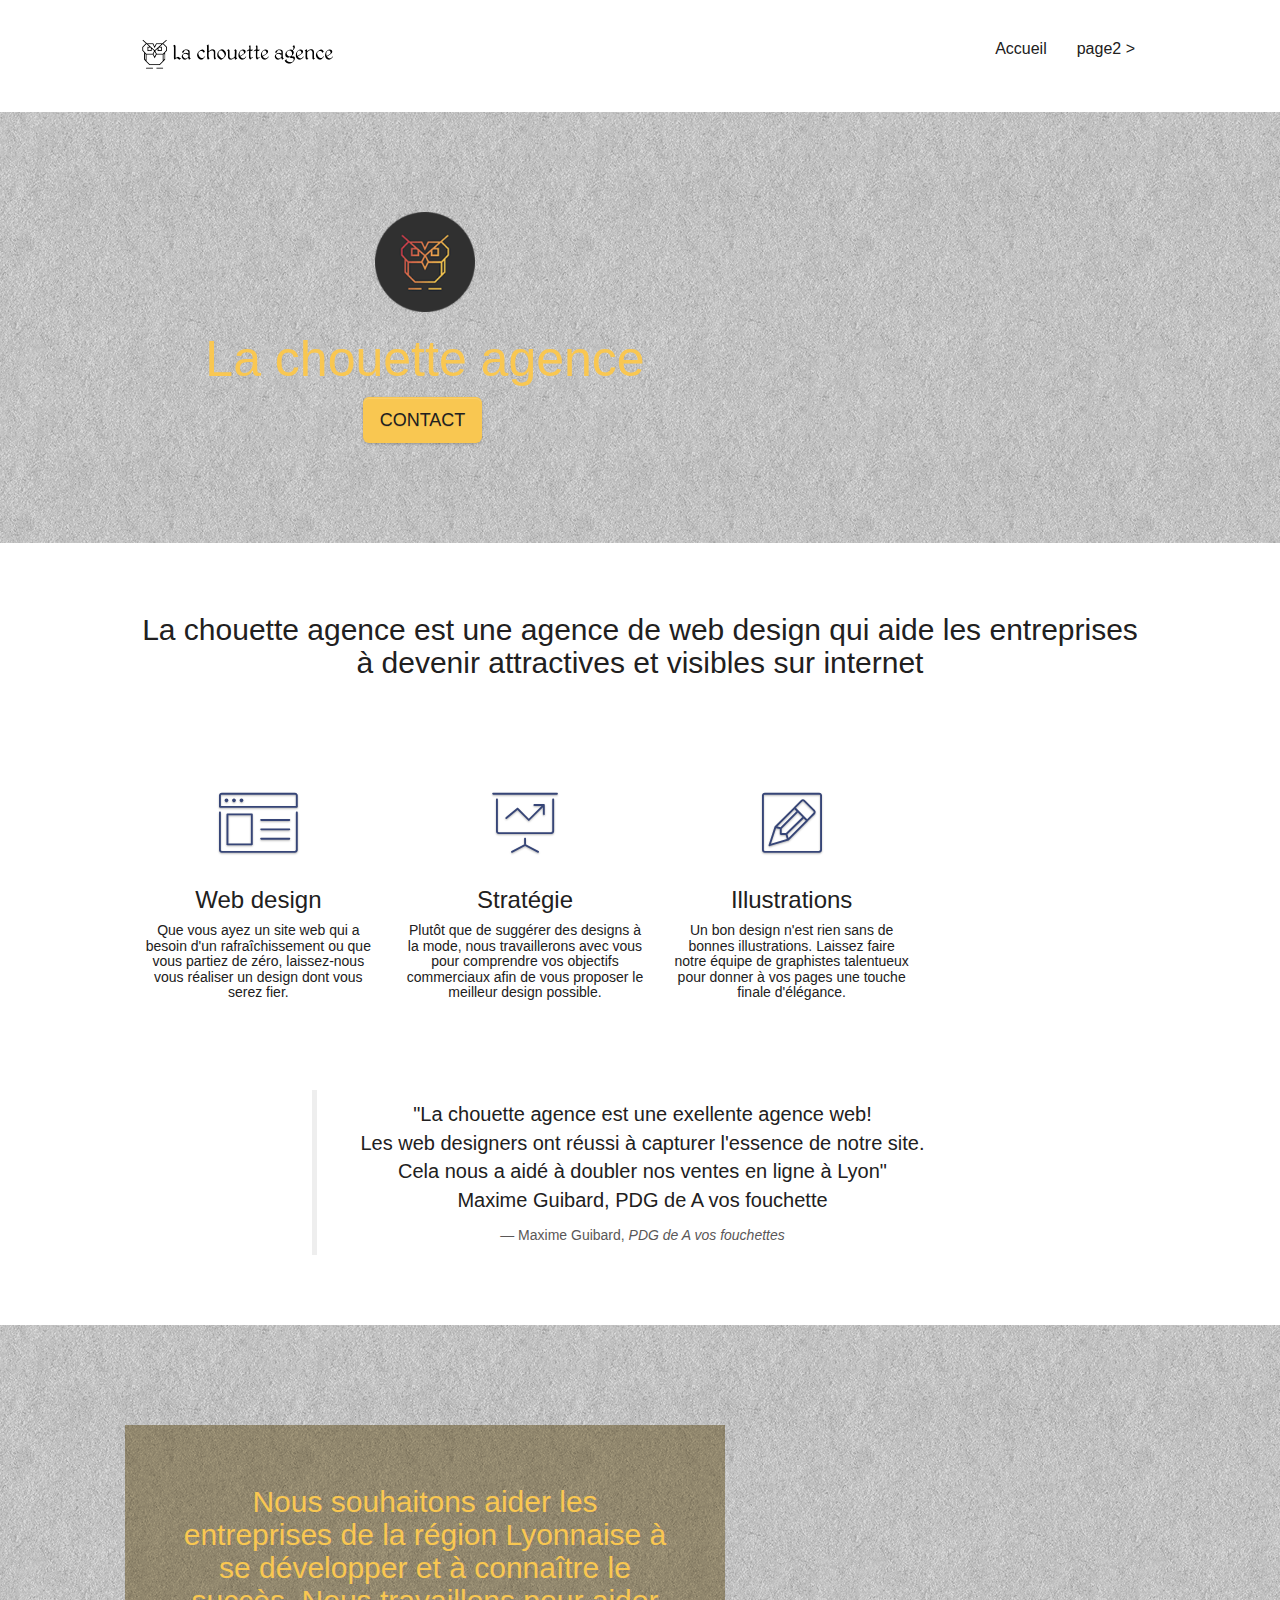
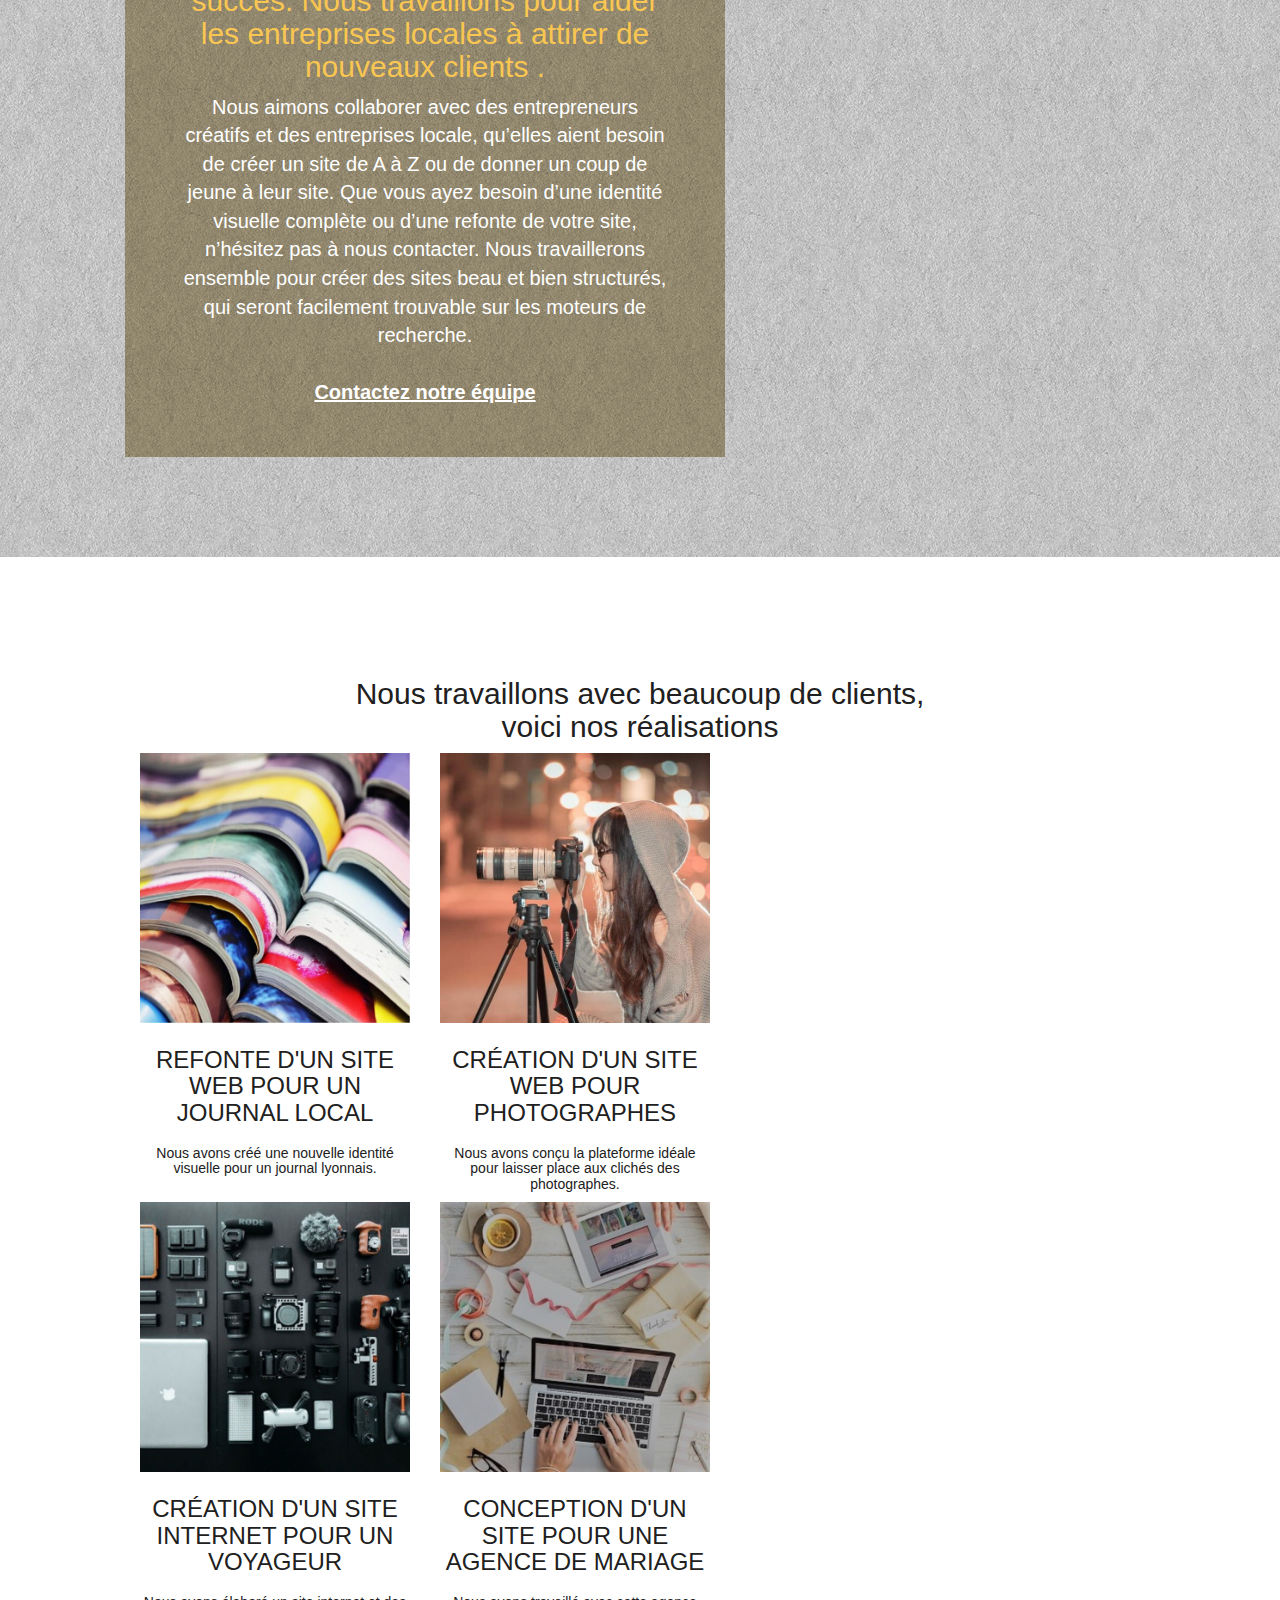
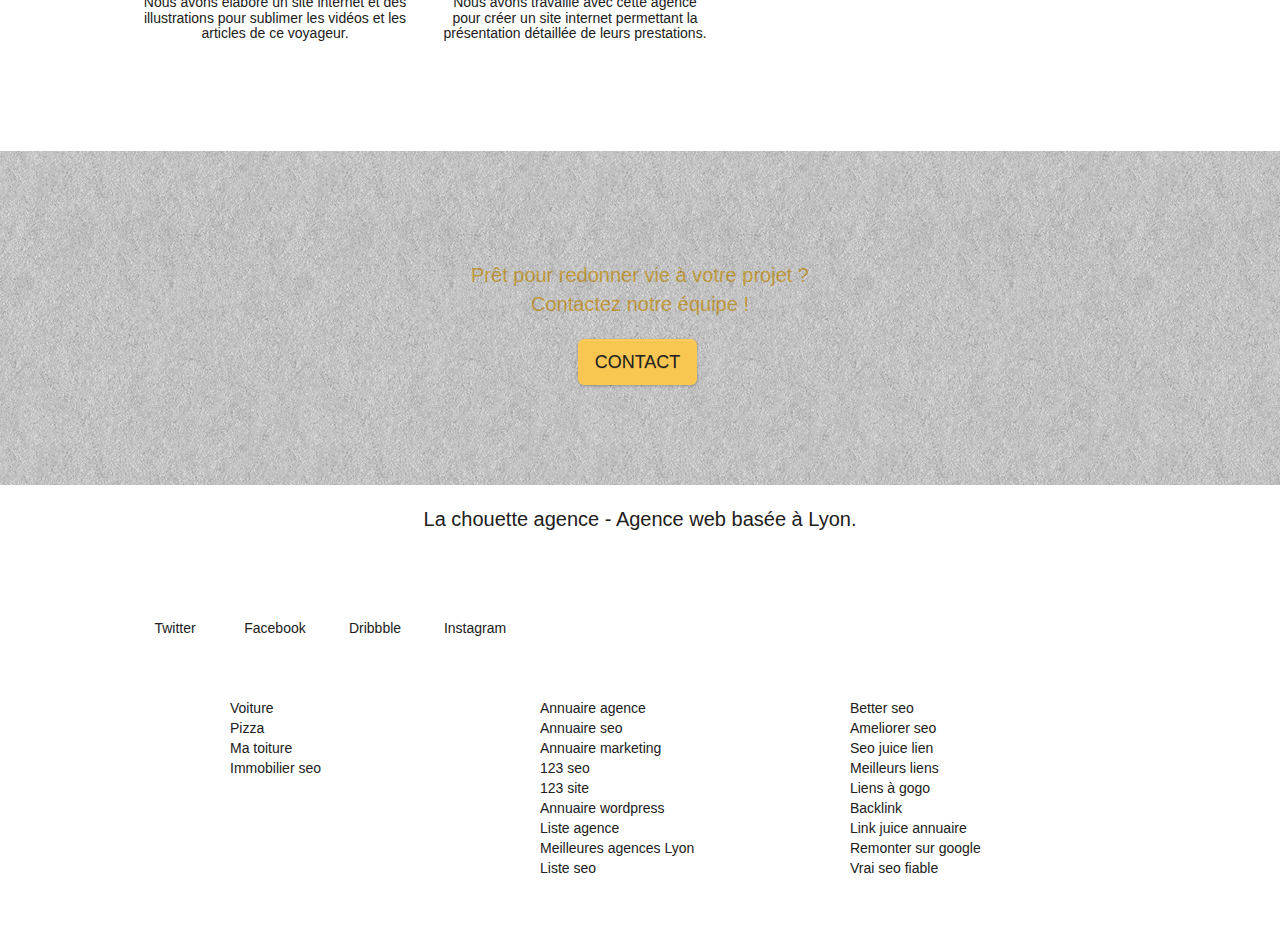
==== index.html @ 67c52a7c "ajout class dans head" ====
<!doctype html>
<html lang="fr">

<head>
	<meta charset="utf-8">
	<meta name="description"
		content="Notre Agence digitale est spécialisée dans la création de site internet sur mesure et l'élaboration de stratégie digitale innovante">
	<meta name="robots" content="index, follow">
	<meta name="googlebot" content="index, follow, max-snippet:-1, max-image-preview:large, max-video-preview:-1">
	<meta property="og:locale" content="fr_FR">
	<meta property="og:type" content="website">
	<meta property="og:title" content="La chouette agence - Agence Web - Stratégie, Webdesign, Webmarketing">
	<meta property="og:description"
		content="Nous accompagnons les organisations sur l’ensemble de leurs problématiques digitales : stratégie, webdesign, développement.">
	<meta property="og:url" content="https://leslie-piarrestegui.github.io/P4/">
	<meta property="og:site_name"
		content="La chouette agence : Agence web, stratégie digitale, création de sites internet">
	<meta name="viewport" content="width=device-width, initial-scale=1.0, viewport-fit=cover">

	<link rel="shortcut icon" type="image/png" href="favicon.jpg">

	<!-- Latest compiled and minified CSS -->
	<style type="text/css">
		.bg-lines-h2-bg {
			background-image: url("img/lines-h2-bg.png");
		}
		.bg-banniere {
			background-image: url("img/la-chouette-agence-banniere.jpg");
		}
		.bg-presentation {
			background-image: url("img/image-de-presentation.jpg");
		}
		.icon-dark-slate-blue {
			color: #364577 !important;
			border-color: #364577 !important;
		}
		.btn-atomic-tangerine {
			background: #f9c751;
			color: #393535 !important;
		}
		.btn-atomic-tangerine:hover {
			background: #c27956 !important;
			color: #FFFFFF !important;
		}
		.ltc-white {
			color: #FFFFFF !important;
		}
		.bgc-white {
			background-color: #FFFFFF;
		}
		.bgc-atomic-tangerine {
			background-color: #F3976C;
		}
		.tc-white {
			color: #f9c751 !important;
		}
		.black-background {
			background-color: rgba(165, 147, 99, 0.7);
			padding: 40px 40px 40px 40px;
		}
		.bold-link {
			font-weight: 900;
			text-decoration: underline !important;
		}
		.icons {
			margin-bottom: 14px;
			margin-top: 24px;
		}
		.white {
			color: #FFFFFF !important;
		}
		.portfolio-thumb {
			margin-bottom: 24px;
		}
		.portfolio-row {
			margin-bottom: 44px;
			margin-top: 50px;
		}
		.cta-hero {
			margin-top: 22px;
			color: #FFFFFF !important;
			text-transform: uppercase;
			padding: 12px 28px 12px 28px;
			font-size: 16px;
			font-weight: 700;
		}
		.social {
			max-width: 400px;
			margin: auto auto auto auto;
		}
		h2 {
			font-size: 22px;
			line-height: 1.4em;
		}
		h3 {
			font-size: 15px;
			text-transform: uppercase;
			font-weight: 700;
			color: #333333 !important;
		}
		.med-width-whitespace {
			max-width: 800px;
			margin: auto auto auto auto;
			box-shadow: 0px 0px 0px #000000;
		}
		h1 {
			color: #333333 !important;
		}
		p {
			font-size: 20px;
		}
		.tight-width-whitespace {
			max-width: 600px;
			margin: auto auto auto auto;
		}
		h1,
		h2,
		h3,
		h4,
		h5,
		h6,
		p,
		label,
		.btn,
		a {
			font-family: "helvetica";
			font-weight: 400;
			color: #212020 !important;
		}
		.container {
			max-width: 1000px;
		}
		.hero-bloc-text {
			font-size: 38px;
		}
		a[data-lightbox] {
			position: relative;
			display: block;
			text-align: center;
		}
		.blockquote {
			color: #5a5757;
		}
		.icon-md {
			font-size: 30px !important;
			margin-top: 35px;
			margin-bottom: 10px;
			margin-left: 35px;
			margin-right: 35px;
		}
		.icon-lg {
			font-size: 60px !important;
		}
		.sm-shadow {
			text-shadow: 0 1px 2px rgba(0, 0, 0, .3);
		}
		button {
			outline: none !important;
		}
		.btn-rd {
			border-radius: 40px;
		}
		.btn-clean {
			border: 1px solid rgba(0, 0, 0, .08);
			border-bottom-color: rgba(0, 0, 0, .1);
			text-shadow: 0 1px 0 rgba(0, 0, 1, .1);
			box-shadow: 0 1px 3px rgba(0, 0, 1, .25), inset 0 1px 0 0 rgba(255, 255, 255, .15);
		}
		.btn {
			margin: 0 5px 5px 0;
		}
		.mg-md {
			margin-top: 10px;
			margin-bottom: 20px;
		}
		.site-navigation {
			position: absolute;
			top: 50%;
			right: 20px;
			transform: translate(0, -50%);
			-webkit-transform: translateY(-50%);
		}
		.nav>li a:hover,
		.nav>li a:focus {
			background: transparent;
		}
		.navbar-toggle {
			margin: 10px 10px 0 0;
			border: 0px;
		}
		.navbar .nav {
			padding-top: 2px;
			margin-right: -16px;
			float: right;
			z-index: 1;
		}
		.nav>li {
			float: left;
			margin-top: 4px;
			font-size: 16px;
		}
		.voffset {
			margin-top: 30px;
		}
		.voffset-lg {
			margin-top: 80px;
		}
		.row-no-gutters {
			margin-right: 0;
			margin-left: 0;
		}
		.row.row-no-gutters>[class^="col-"],
		.row.row-no-gutters>[class*=" col-"] {
			padding-right: 0;
			padding-left: 0;
		}
		#bloc-1-hero h1 {
			font-size: 50px;
		}
		.navbar {
			margin-bottom: 0;
			z-index: 1;
		}
		.navbar-brand {
			height: auto;
			padding: 3px 15px;
			font-size: 25px;
			font-weight: normal;
			font-weight: 600;
			line-height: 44px;
		}
		.navbar-brand img {
			max-height: 200px;
			margin: 0 5px 0 0;
			display: inline;
		}
		.d-bloc .panel .a-btn,
		.l-bloc .a-btn,
		.l-bloc .navbar a,
		.l-bloc .navbar-brand,
		.l-bloc a .icon-sm,
		.l-bloc a .icon-md,
		.l-bloc a .icon-lg,
		.l-bloc a .icon-xl,
		.l-bloc h1 a,
		.l-bloc h2 a,
		.l-bloc h3 a,
		.l-bloc h4 a,
		.l-bloc h5 a,
		.l-bloc h6 a,
		.l-bloc p a {
			color: rgba(0, 0, 0, .6);
		}
		.d-bloc .panel .a-btn:hover,
		.l-bloc .a-btn:hover,
		.l-bloc .navbar a:hover,
		.l-bloc .navbar-brand:hover,
		.l-bloc a:hover .icon-sm,
		.l-bloc a:hover .icon-md,
		.l-bloc a:hover .icon-lg,
		.l-bloc a:hover .icon-xl,
		.l-bloc h1 a:hover,
		.l-bloc h2 a:hover,
		.l-bloc h3 a:hover,
		.l-bloc h4 a:hover,
		.l-bloc h5 a:hover,
		.l-bloc h6 a:hover,
		.l-bloc p a:hover {
			color: rgba(0, 0, 0, 1);
		}
		.d-bloc .panel,
		.l-bloc {
			color: rgba(0, 0, 0, .5);
		}
		.d-bloc .a-btn,
		.d-bloc .navbar a,
		.d-bloc .navbar-brand,
		.d-bloc a .icon-sm,
		.d-bloc a .icon-md,
		.d-bloc a .icon-lg,
		.d-bloc a .icon-xl,
		.d-bloc h1 a,
		.d-bloc h2 a,
		.d-bloc h3 a,
		.d-bloc h4 a,
		.d-bloc h5 a,
		.d-bloc h6 a,
		.d-bloc p a {
			color: rgba(255, 255, 255, .6);
		}
		.b-parallax {
			background-attachment: fixed;
		}
		.d-bloc {
			color: rgba(255, 255, 255, .7);
		}
		.bloc {
			width: 100%;
			clear: both;
			background: 50% 50% no-repeat;
			padding: 0 50px;
			-webkit-background-size: cover;
			-moz-background-size: cover;
			-o-background-size: cover;
			background-size: cover;
			position: relative;
		}
		.bloc .container {
			padding-left: 0;
			padding-right: 0;
		}
		.bloc-lg {
			padding: 100px 50px;
		}
		.bloc-md {
			padding: 50px;
		}
		.bloc-sm {
			padding: 20px 50px;
		}
		.bg-center,
		.bg-l-edge,
		.bg-r-edge,
		.bg-t-edge,
		.bg-b-edge,
		.bg-tl-edge,
		.bg-bl-edge,
		.bg-tr-edge,
		.bg-br-edge,
		.bg-repeat {
			-webkit-background-size: auto !important;
			-moz-background-size: auto !important;
			-o-background-size: auto !important;
			background-size: auto !important;
		}
		.bg-repeat {
			background: repeat;
		}
		.bg-t-edge {
			background: top no-repeat;
		}
		.bloc-bg-texture::before {
			content: "";
			background-size: 2px 2px;
			position: absolute;
			top: 0;
			bottom: 0;
			left: 0;
			right: 0;
		}
		.texture-paper::before {
			background: url("img/texture-paper.png");
			background-size: 280px 280px;
		}
		body {
			margin: 0;
			padding: 0;
			background: #FFF;
			overflow-x: hidden;
			-webkit-font-smoothing: antialiased;
			-moz-osx-font-smoothing: grayscale;
		}
		a,
		button {
			transition: all .3s ease-in-out;
			outline: none !important;
		}
		a:hover {
			text-decoration: none;
			cursor: pointer;
		}
	</style>
	<link rel="preload" href="styles.css" as="style" onload="this.onload=null;this.rel='stylesheet'">
	<noscript>
		<link rel="stylesheet" href="styles.css">
	</noscript>
	<link rel="stylesheet" type="text/css" href="./css/bootstrap.min.css">
	<link rel="stylesheet" type="text/css" href="./css/font-awesome.min.css">
	<link rel="stylesheet" type="text/css" href="./css/et-line.css">

	<title>La Chouette Agence - Agence web design à Lyon</title>
	<!-- Analytics -->

	<!-- Analytics END -->
</head>

<body>
	<!-- Principal conteneur -->
	<div class="page-container">

		<!-- bloc-0 -->
		<header>
			<div class="bloc bgc-white l-bloc " id="bloc-0">
				<div class="container bloc-sm">

					<nav class="navbar row">
						<div class="navbar-header">
							<a class="navbar-brand" href="index.html">
								<picture>
									<source media="(min-width: 40em)"
										srcset="img/la-chouette-agence.png 1x, img/la-chouette-agence.png 2x">
									<source srcset="img/la-chouette-agence.png 1x, img/la-chouette-agence.png 2x">
									<img src="img/la-chouette-agence.png"
										alt="logo la chouette agence - agence web design">
								</picture>
							</a>
							<button id="nav-toggle" type="button" class="ui-navbar-toggle navbar-toggle"
								data-toggle="collapse" data-target=".navbar-1">
								<span class="sr-only">Toggle navigation</span><span class="icon-bar"></span><span
									class="icon-bar"></span><span class="icon-bar"></span>
							</button>
						</div>
						<div class="collapse navbar-collapse navbar-1 special-dropdown-nav">
							<ul class="site-navigation nav navbar-nav">
								<li>
									<a href="index.html">Accueil</a>
								</li>
								<li>
									<a href="page2.html">page2 &gt;</a>
								</li>
							</ul>
						</div>
					</nav>
				</div>
			</div>
		</header>
		<!-- bloc-0 END -->

		<!-- bloc-1-presentation -->
		<div class="bloc bgc-dark-slate-blue bg-banniere d-bloc bg-t-edge bloc-bg-texture texture-paper b-parallax"
			id="bloc-1-hero">
			<div class="container bloc-lg">
				<div class="row tight-width-whitespace">
					<div class="col-sm-12">
						<img src="img/logo.png" class="center-block image-resize-mode" width="100"
							alt="La chouette agence, agence web Lyon, création logo à Lyon" />
						<h1 class="text-center hero-bloc-text tc-white ">
							La chouette agence
						</h1>
						<div class="text-center">
							<a href="page2.html" class="btn btn-lg btn-clean btn-rd cta-hero btn-atomic-tangerine"
								id="cta-hero">Contact</a>
						</div>
					</div>
				</div>
			</div>
		</div>
		<!-- bloc-1-presentation END -->

		<!-- bloc-2-services -->
		<div class="bloc bgc-white l-bloc" id="bloc-2-services">
			<div class="container bloc-md">
				<div class="row">
					<div class="col-sm-12 text-center">
						<p class="h2">La chouette agence est une agence de web design qui aide les entreprises à devenir
							attractives et visibles sur internet
						</p>
					</div>
				</div>
				<div class="row voffset-lg med-width-whitespace">
					<div class="col-sm-4">
						<div class="text-center">
							<span class="et-icon-browser sm-shadow icon-dark-slate-blue icons icon-lg"></span>
						</div>
						<h2 class="mg-md text-center h3">
							Web design
						</h2>
						<p class="text-center h5">
							Que vous ayez un site web qui a besoin d'un rafraîchissement ou que vous partiez de
							zéro, laissez-nous vous réaliser un design dont vous serez fier.
						</p>
					</div>
					<div class="col-sm-4">
						<div class="text-center">
							<span class="et-icon-presentation sm-shadow icon-dark-slate-blue icons icon-lg"></span>
						</div>
						<h2 class="mg-md text-center h3">
							Stratégie
						</h2>
						<p class="text-center h5">
							Plutôt que de suggérer des designs à la mode, nous travaillerons avec vous pour comprendre
							vos objectifs commerciaux afin de vous proposer le meilleur design possible.<br>

						</p>
					</div>
					<div class="col-sm-4">
						<div class="text-center">
							<span class="et-icon-edit sm-shadow icon-dark-slate-blue icons icon-lg"></span>
						</div>
						<h2 class="mg-md text-center h3">
							Illustrations
						</h2>
						<p class="text-center h5">
							Un bon design n'est rien sans de bonnes illustrations. Laissez faire notre équipe de
							graphistes talentueux pour donner à vos pages une touche finale d'élégance.
						</p>
					</div>
				</div>
				<div class="row voffset-lg voffset">
					<div class="col-xs-12 col-md-8 col-md-offset-2 text-center">
						<blockquote>
							<p>
								"La chouette agence est une exellente agence web!<br>
								Les web designers ont réussi à capturer l'essence de notre site. <br>
								Cela nous a aidé à doubler nos ventes en ligne à Lyon" <br>
								Maxime Guibard, PDG de A vos fouchette
							</p>
							<footer class="blockquote">Maxime Guibard, <cite title="Source Title"> PDG de A vos
									fouchettes</cite></footer>
						</blockquote>
					</div>
				</div>
			</div>
		</div>
		<!-- bloc-2-services END -->

		<!-- bloc-3-what-i-do -->
		<div class="bloc tc-white bgc-atomic-tangerine bg-presentation d-bloc bloc-bg-texture texture-paper b-parallax"
			id="bloc-3-what-i-do">
			<div class="container bloc-lg">
				<div class="row tight-width-whitespace black-background">
					<div class="col-sm-12">
						<p class="mg-md text-center tc-white h2">
							Nous souhaitons aider les entreprises de la région Lyonnaise à se développer et à connaître
							le succès. Nous travaillons pour aider les entreprises locales à attirer de nouveaux clients
							.<br>
						</p>
						<p class="text-center white">
							Nous aimons collaborer avec des entrepreneurs créatifs et des entreprises locale, qu’elles
							aient besoin de créer un site de A à Z ou de donner un coup de jeune à leur site. Que vous
							ayez besoin d’une identité visuelle complète ou d’une refonte de votre site, n’hésitez pas à
							nous contacter. Nous travaillerons ensemble pour créer des sites beau et bien structurés,
							qui seront facilement trouvable sur les moteurs de recherche. <br><br><a
								class="ltc-white bold-link" href="page2.html">Contactez notre équipe</a><br>
						</p>
					</div>
				</div>
			</div>
		</div>
		<!-- bloc-3-what-i-do END -->

		<!-- bloc-4-portfolio -->
		<div class="bloc bgc-white bg-lines-h2-bg bg-repeat l-bloc" id="bloc-4-portfolio">
			<div class="container bloc-lg">
				<div class="row">
					<div class="col-sm-12 text-center">
						<p class="h2">Nous travaillons avec beaucoup de clients, <br>
							voici nos réalisations
						</p>
					</div>
				</div>
				<div class="row tight-width-whitespace portfolio-row">
					<div class="col-sm-6">
						<a href="#" data-lightbox="img/1.jpg" data-gallery-id="gallery-1"
							data-caption="Refonte d'un site web pour un journal local" data-frame="snapshot-lb"><img
								src="img/1.jpg" class="img-responsive portfolio-thumb"
								alt="Refonte site web journal par La chouette agence, agence de web design"
								loading="lazy" /></a>
						<h3 class="mg-md text-center">
							Refonte d'un site web pour un journal local
						</h3>
						<p class="text-center h5">
							Nous avons créé une nouvelle identité visuelle pour un journal lyonnais.
						</p>
					</div>
					<div class="col-sm-6">
						<a href="#" data-lightbox="img/2.jpg" data-gallery-id="gallery-1"
							data-caption="Création d'un site web pour photographes" data-frame="snapshot-lb"><img
								src="img/2.jpg" class="img-responsive portfolio-thumb"
								alt="Création d'un site web pour photographes par la chouette agence , agence de web design"
								loading="lazy" /></a>
						<h3 class="mg-md text-center">
							Création d'un site web pour photographes
						</h3>
						<p class="text-center h5">
							Nous avons conçu la plateforme idéale pour laisser place aux clichés des photographes.
						</p>
					</div>
				</div>
				<div class="row tight-width-whitespace portfolio-row">
					<div class="col-sm-6">
						<a href="#" data-lightbox="img/3.jpg" data-gallery-id="gallery-1"
							data-caption="Création d'un site internet pour un voyageur" data-frame="snapshot-lb"><img
								src="img/3.jpg" class="img-responsive portfolio-thumb"
								alt="Création d'un site web pour voyageur par la chouette agence , agence de web design"
								loading="lazy" /></a>
						<h3 class="mg-md text-center">
							Création d'un site internet pour un voyageur
						</h3>
						<p class="text-center h5">
							Nous avons élaboré un site internet et des illustrations pour sublimer les vidéos et les
							articles de ce voyageur.
						</p>
					</div>
					<div class="col-sm-6">
						<a href="#" data-lightbox="img/4.jpg" data-gallery-id="gallery-1"
							data-caption="Conception d'un site pour une agence de mariage" data-frame="snapshot-lb"><img
								src="img/4.jpg" class="img-responsive portfolio-thumb"
								alt="Création d'un site web pour agence de mariage  par la chouette agence , agence de web design" /></a>
						<h3 class="mg-md text-center">
							Conception d'un site pour une agence de mariage
						</h3>
						<p class="text-center h5">
							Nous avons travaillé avec cette agence pour créer un site internet permettant la
							présentation détaillée de leurs prestations.
						</p>
					</div>
				</div>
			</div>
		</div>
		<!-- bloc-4-portfolio END -->

		<!-- bloc-5-cta -->
		<div class="bloc bgc-dark-slate-blue bg-banniere d-bloc bloc-bg-texture texture-paper" id="bloc-5-cta">
			<div class="container bloc-lg">
				<div class="row">
					<p class="mg-md text-center tc-white">
						Prêt pour redonner vie à votre projet ?<br>Contactez notre équipe !
					</p>
					<div class="col-sm-12 text-center">
						<a href="page2.html"
							class="btn btn-atomic-tangerine btn-clean btn-rd btn-lg cta-hero">Contact</a>
					</div>
				</div>
			</div>
		</div>
		<!-- bloc-5-cta END -->

		<!-- Footer - bloc-8 -->
		<footer>
			<div class="bloc bgc-atomic-tangerine d-bloc" id="bloc-8">
				<div class="container bloc-sm">
					<div class="row">
						<div class="col-sm-12">
							<p class="text-center">
								La chouette agence - Agence web basée à Lyon.<br>
							</p>
							<div class="row row-no-gutters social">
								<div class="col-sm-3">
									<div class="text-center">
										<a class="social" href="https://twitter.com/">
											<span class="fa fa-twitter icon-md"></span>Twitter</a>
									</div>
								</div>
								<div class="col-sm-3">
									<div class="text-center">
										<a class="social" href="https://www.facebook.com/">
											<span class="fa fa-facebook icon-md"></span>Facebook</a>
									</div>
								</div>
								<div class="col-sm-3">
									<div class="text-center">
										<a class="social" href="https://dribbble.com/">
											<span class="fa fa-dribbble icon-md"></span>Dribbble</a>
									</div>
								</div>
								<div class="col-sm-3">
									<div class="text-center">
										<a class="social" href="https://www.instagram.com/accounts/login/?hl=fr">
											<span class="fa fa-instagram icon-md"></span>Instagram</a>
									</div>
								</div>
							</div>
							<div class="row bloc-sm">
								<div class="col-sm-4 bloc-sm">
									Partenaires
									<ul>
										<li><a href="https://www.voiture.com">Voiture</a></li>
										<li><a href="https://www.pizza.com">Pizza</a></li>
										<li><a href="https://www.matoiture.com">Ma toiture</a></li>
										<li><a href="https://www.immobilierseo.com">Immobilier seo</a></li>
									</ul>
								</div>
								<div class="col-sm-4 bloc-sm">
									Annuaires liste 1
									<ul>
										<li><a href="https://www.annuaireagence.com">Annuaire agence</a></li>
										<li><a href="https://www.annuaireseo.com">Annuaire seo</a></li>
										<li><a href="https://www.annuairemarketing.com">Annuaire marketing</a></li>
										<li><a href="https://www.123seoture.com">123 seo</a></li>
										<li><a href="https://www.123site.com">123 site</a></li>
										<li><a href="https://www.annuairewordpress.com">Annuaire wordpress</a></li>
										<li><a href="https://www.listeagence.com">Liste agence</a></li>
										<li><a href="https://www.meilleuresagenceslyon.com">Meilleures agences Lyon</a>
										</li>
										<li><a href="https://www.listeseo.com">Liste seo</a></li>
									</ul>
								</div>
								<div class="col-sm-4 bloc-sm">
									Annuaires liste 2
									<ul>
										<li><a href="https://www.betterseo.com">Better seo</a></li>
										<li><a href="https://www.ameliorerseo.com">Ameliorer seo</a></li>
										<li><a href="https://www.seojuicelien.com">Seo juice lien</a></li>
										<li><a href="https://www.meilleursliens.com">Meilleurs liens</a></li>
										<li><a href="https://www.liensagogo.com">Liens à gogo</a></li>
										<li><a href="https://www.backlink.com">Backlink</a></li>
										<li><a href="https://www.linkjuiceannuaire.com">Link juice annuaire</a></li>
										<li><a href="https://www.remontersurgoogle.com">Remonter sur google</a></li>
										<li><a href="https://www.vraiseofiable.com">Vrai seo fiable</a></li>
									</ul>
								</div>
							</div>
						</div>
					</div>
				</div>
			</div>
		</footer>
		<!-- Footer - bloc-8 END -->

	</div>
	<!-- Principal conteneur END -->


	<script src="./js/jquery-2.1.0.min.js"></script>
	<!-- Latest compiled and minified JavaScript -->
	<script src="./js/bootstrap.min.js"></script>
	<script src="./js/blocks.js"> </script>
	<script src="./js/jquery.touchSwipe.js"></script>
	<script src="./js/gmaps.js"></script>


</body>

</html>
---- css/et-line.css ----
@font-face {
    font-family: et-line;
    src: url(../fonts/et-line.eot);
    src: url(../fonts/et-line.eot?#iefix) format('embedded-opentype'), url(../fonts/et-line.woff) format('woff'), url(../fonts/et-line.ttf) format('truetype'), url(../fonts/et-line.svg#et-line) format('svg');
    font-weight: 400;
    font-style: normal;
    font-display: swap;
}

.et-icon-adjustments,
.et-icon-alarmclock,
.et-icon-anchor,
.et-icon-aperture,
.et-icon-attachment,
.et-icon-bargraph,
.et-icon-basket,
.et-icon-beaker,
.et-icon-bike,
.et-icon-book-open,
.et-icon-briefcase,
.et-icon-browser,
.et-icon-calendar,
.et-icon-camera,
.et-icon-caution,
.et-icon-chat,
.et-icon-circle-compass,
.et-icon-clipboard,
.et-icon-clock,
.et-icon-cloud,
.et-icon-compass,
.et-icon-desktop,
.et-icon-dial,
.et-icon-document,
.et-icon-documents,
.et-icon-download,
.et-icon-dribbble,
.et-icon-edit,
.et-icon-envelope,
.et-icon-expand,
.et-icon-facebook,
.et-icon-flag,
.et-icon-focus,
.et-icon-gears,
.et-icon-genius,
.et-icon-gift,
.et-icon-global,
.et-icon-globe,
.et-icon-googleplus,
.et-icon-grid,
.et-icon-happy,
.et-icon-hazardous,
.et-icon-heart,
.et-icon-hotairballoon,
.et-icon-hourglass,
.et-icon-key,
.et-icon-laptop,
.et-icon-layers,
.et-icon-lifesaver,
.et-icon-lightbulb,
.et-icon-linegraph,
.et-icon-linkedin,
.et-icon-lock,
.et-icon-magnifying-glass,
.et-icon-map,
.et-icon-map-pin,
.et-icon-megaphone,
.et-icon-mic,
.et-icon-mobile,
.et-icon-newspaper,
.et-icon-notebook,
.et-icon-paintbrush,
.et-icon-paperclip,
.et-icon-pencil,
.et-icon-phone,
.et-icon-picture,
.et-icon-pictures,
.et-icon-piechart,
.et-icon-presentation,
.et-icon-pricetags,
.et-icon-printer,
.et-icon-profile-female,
.et-icon-profile-male,
.et-icon-puzzle,
.et-icon-quote,
.et-icon-recycle,
.et-icon-refresh,
.et-icon-ribbon,
.et-icon-rss,
.et-icon-sad,
.et-icon-scissors,
.et-icon-scope,
.et-icon-search,
.et-icon-shield,
.et-icon-speedometer,
.et-icon-strategy,
.et-icon-streetsign,
.et-icon-tablet,
.et-icon-target,
.et-icon-telescope,
.et-icon-toolbox,
.et-icon-tools,
.et-icon-tools-2,
.et-icon-trophy,
.et-icon-tumblr,
.et-icon-twitter,
.et-icon-upload,
.et-icon-video,
.et-icon-wallet,
.et-icon-wine {
    font-family: et-line;
    speak: none;
    font-style: normal;
    font-weight: 400;
    font-variant: normal;
    text-transform: none;
    line-height: 1;
    -webkit-font-smoothing: antialiased;
    -moz-osx-font-smoothing: grayscale;
    display: inline-block
}

.et-icon-mobile:before {
    content: "\e000"
}

.et-icon-laptop:before {
    content: "\e001"
}

.et-icon-desktop:before {
    content: "\e002"
}

.et-icon-tablet:before {
    content: "\e003"
}

.et-icon-phone:before {
    content: "\e004"
}

.et-icon-document:before {
    content: "\e005"
}

.et-icon-documents:before {
    content: "\e006"
}

.et-icon-search:before {
    content: "\e007"
}

.et-icon-clipboard:before {
    content: "\e008"
}

.et-icon-newspaper:before {
    content: "\e009"
}

.et-icon-notebook:before {
    content: "\e00a"
}

.et-icon-book-open:before {
    content: "\e00b"
}

.et-icon-browser:before {
    content: "\e00c"
}

.et-icon-calendar:before {
    content: "\e00d"
}

.et-icon-presentation:before {
    content: "\e00e"
}

.et-icon-picture:before {
    content: "\e00f"
}

.et-icon-pictures:before {
    content: "\e010"
}

.et-icon-video:before {
    content: "\e011"
}

.et-icon-camera:before {
    content: "\e012"
}

.et-icon-printer:before {
    content: "\e013"
}

.et-icon-toolbox:before {
    content: "\e014"
}

.et-icon-briefcase:before {
    content: "\e015"
}

.et-icon-wallet:before {
    content: "\e016"
}

.et-icon-gift:before {
    content: "\e017"
}

.et-icon-bargraph:before {
    content: "\e018"
}

.et-icon-grid:before {
    content: "\e019"
}

.et-icon-expand:before {
    content: "\e01a"
}

.et-icon-focus:before {
    content: "\e01b"
}

.et-icon-edit:before {
    content: "\e01c"
}

.et-icon-adjustments:before {
    content: "\e01d"
}

.et-icon-ribbon:before {
    content: "\e01e"
}

.et-icon-hourglass:before {
    content: "\e01f"
}

.et-icon-lock:before {
    content: "\e020"
}

.et-icon-megaphone:before {
    content: "\e021"
}

.et-icon-shield:before {
    content: "\e022"
}

.et-icon-trophy:before {
    content: "\e023"
}

.et-icon-flag:before {
    content: "\e024"
}

.et-icon-map:before {
    content: "\e025"
}

.et-icon-puzzle:before {
    content: "\e026"
}

.et-icon-basket:before {
    content: "\e027"
}

.et-icon-envelope:before {
    content: "\e028"
}

.et-icon-streetsign:before {
    content: "\e029"
}

.et-icon-telescope:before {
    content: "\e02a"
}

.et-icon-gears:before {
    content: "\e02b"
}

.et-icon-key:before {
    content: "\e02c"
}

.et-icon-paperclip:before {
    content: "\e02d"
}

.et-icon-attachment:before {
    content: "\e02e"
}

.et-icon-pricetags:before {
    content: "\e02f"
}

.et-icon-lightbulb:before {
    content: "\e030"
}

.et-icon-layers:before {
    content: "\e031"
}

.et-icon-pencil:before {
    content: "\e032"
}

.et-icon-tools:before {
    content: "\e033"
}

.et-icon-tools-2:before {
    content: "\e034"
}

.et-icon-scissors:before {
    content: "\e035"
}

.et-icon-paintbrush:before {
    content: "\e036"
}

.et-icon-magnifying-glass:before {
    content: "\e037"
}

.et-icon-circle-compass:before {
    content: "\e038"
}

.et-icon-linegraph:before {
    content: "\e039"
}

.et-icon-mic:before {
    content: "\e03a"
}

.et-icon-strategy:before {
    content: "\e03b"
}

.et-icon-beaker:before {
    content: "\e03c"
}

.et-icon-caution:before {
    content: "\e03d"
}

.et-icon-recycle:before {
    content: "\e03e"
}

.et-icon-anchor:before {
    content: "\e03f"
}

.et-icon-profile-male:before {
    content: "\e040"
}

.et-icon-profile-female:before {
    content: "\e041"
}

.et-icon-bike:before {
    content: "\e042"
}

.et-icon-wine:before {
    content: "\e043"
}

.et-icon-hotairballoon:before {
    content: "\e044"
}

.et-icon-globe:before {
    content: "\e045"
}

.et-icon-genius:before {
    content: "\e046"
}

.et-icon-map-pin:before {
    content: "\e047"
}

.et-icon-dial:before {
    content: "\e048"
}

.et-icon-chat:before {
    content: "\e049"
}

.et-icon-heart:before {
    content: "\e04a"
}

.et-icon-cloud:before {
    content: "\e04b"
}

.et-icon-upload:before {
    content: "\e04c"
}

.et-icon-download:before {
    content: "\e04d"
}

.et-icon-target:before {
    content: "\e04e"
}

.et-icon-hazardous:before {
    content: "\e04f"
}

.et-icon-piechart:before {
    content: "\e050"
}

.et-icon-speedometer:before {
    content: "\e051"
}

.et-icon-global:before {
    content: "\e052"
}

.et-icon-compass:before {
    content: "\e053"
}

.et-icon-lifesaver:before {
    content: "\e054"
}

.et-icon-clock:before {
    content: "\e055"
}

.et-icon-aperture:before {
    content: "\e056"
}

.et-icon-quote:before {
    content: "\e057"
}

.et-icon-scope:before {
    content: "\e058"
}

.et-icon-alarmclock:before {
    content: "\e059"
}

.et-icon-refresh:before {
    content: "\e05a"
}

.et-icon-happy:before {
    content: "\e05b"
}

.et-icon-sad:before {
    content: "\e05c"
}

.et-icon-facebook:before {
    content: "\e05d"
}

.et-icon-twitter:before {
    content: "\e05e"
}

.et-icon-googleplus:before {
    content: "\e05f"
}

.et-icon-rss:before {
    content: "\e060"
}

.et-icon-tumblr:before {
    content: "\e061"
}

.et-icon-linkedin:before {
    content: "\e062"
}

.et-icon-dribbble:before {
    content: "\e063"
}
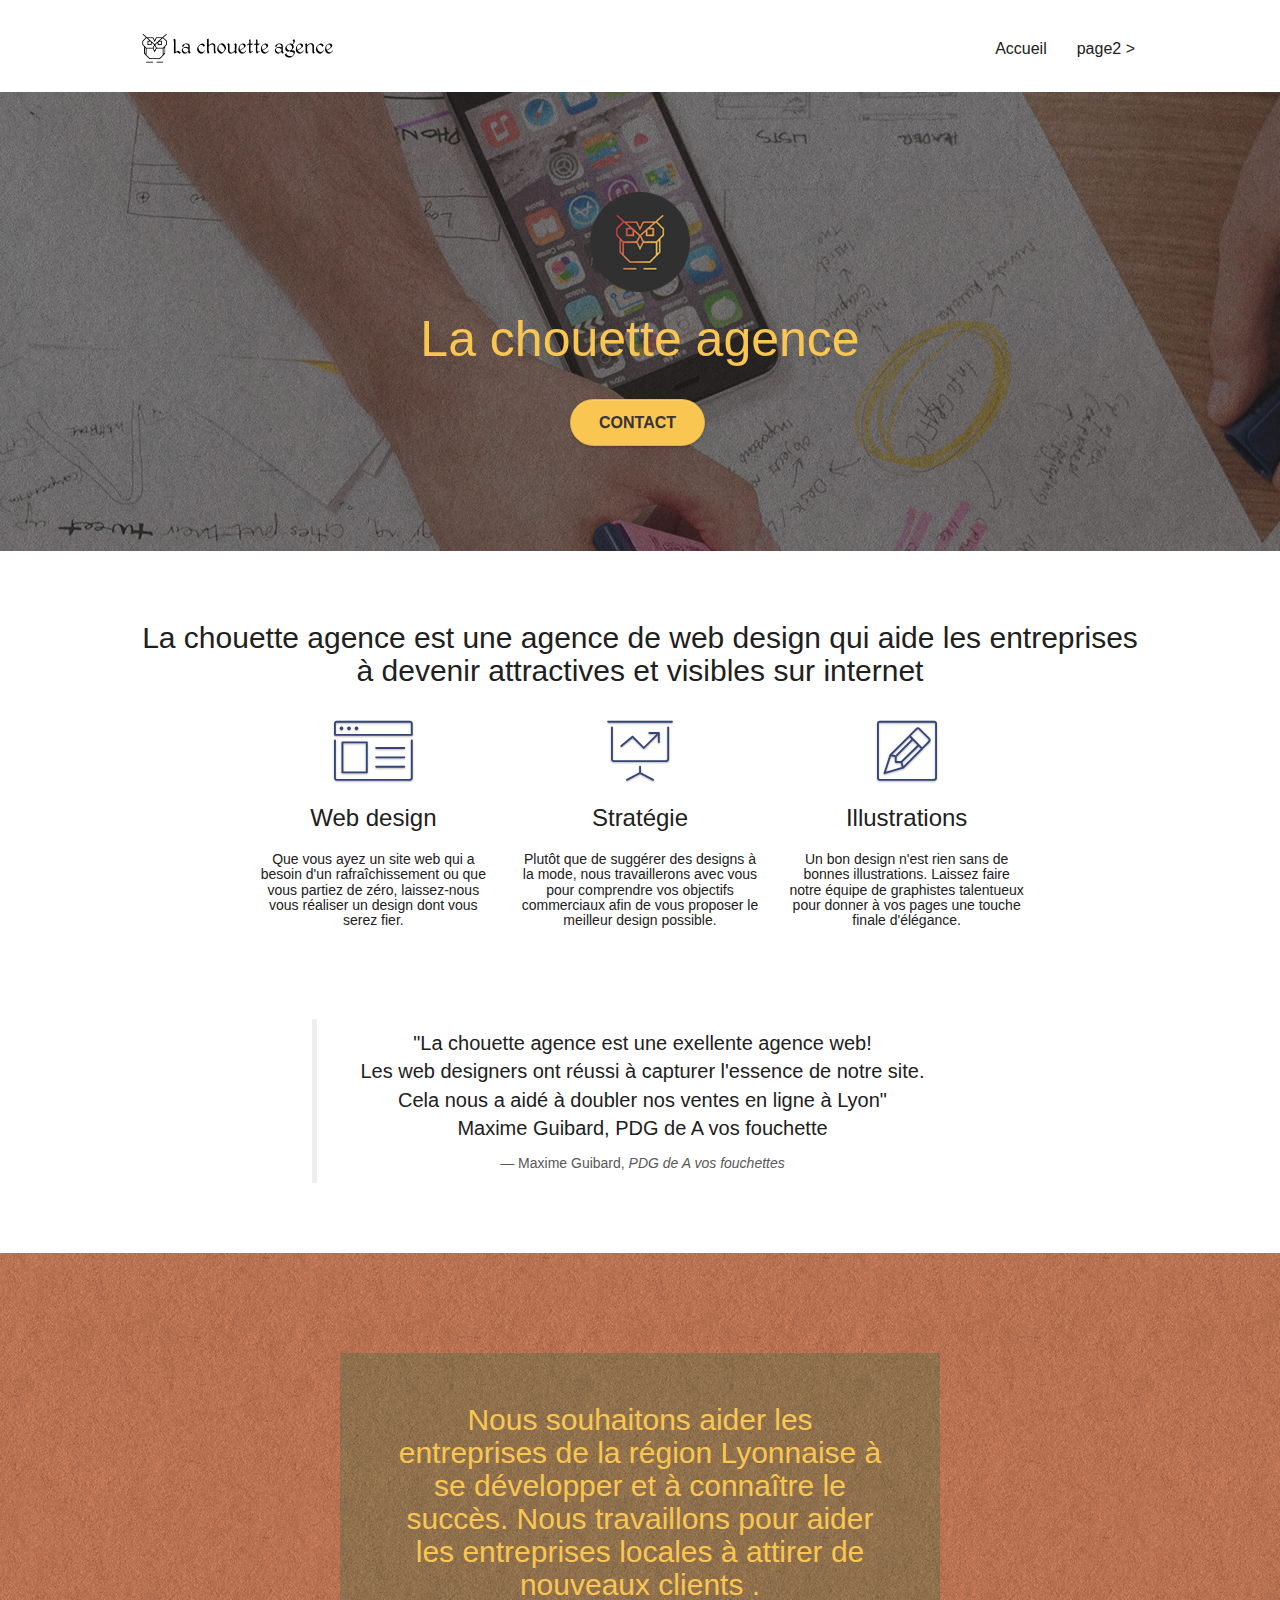
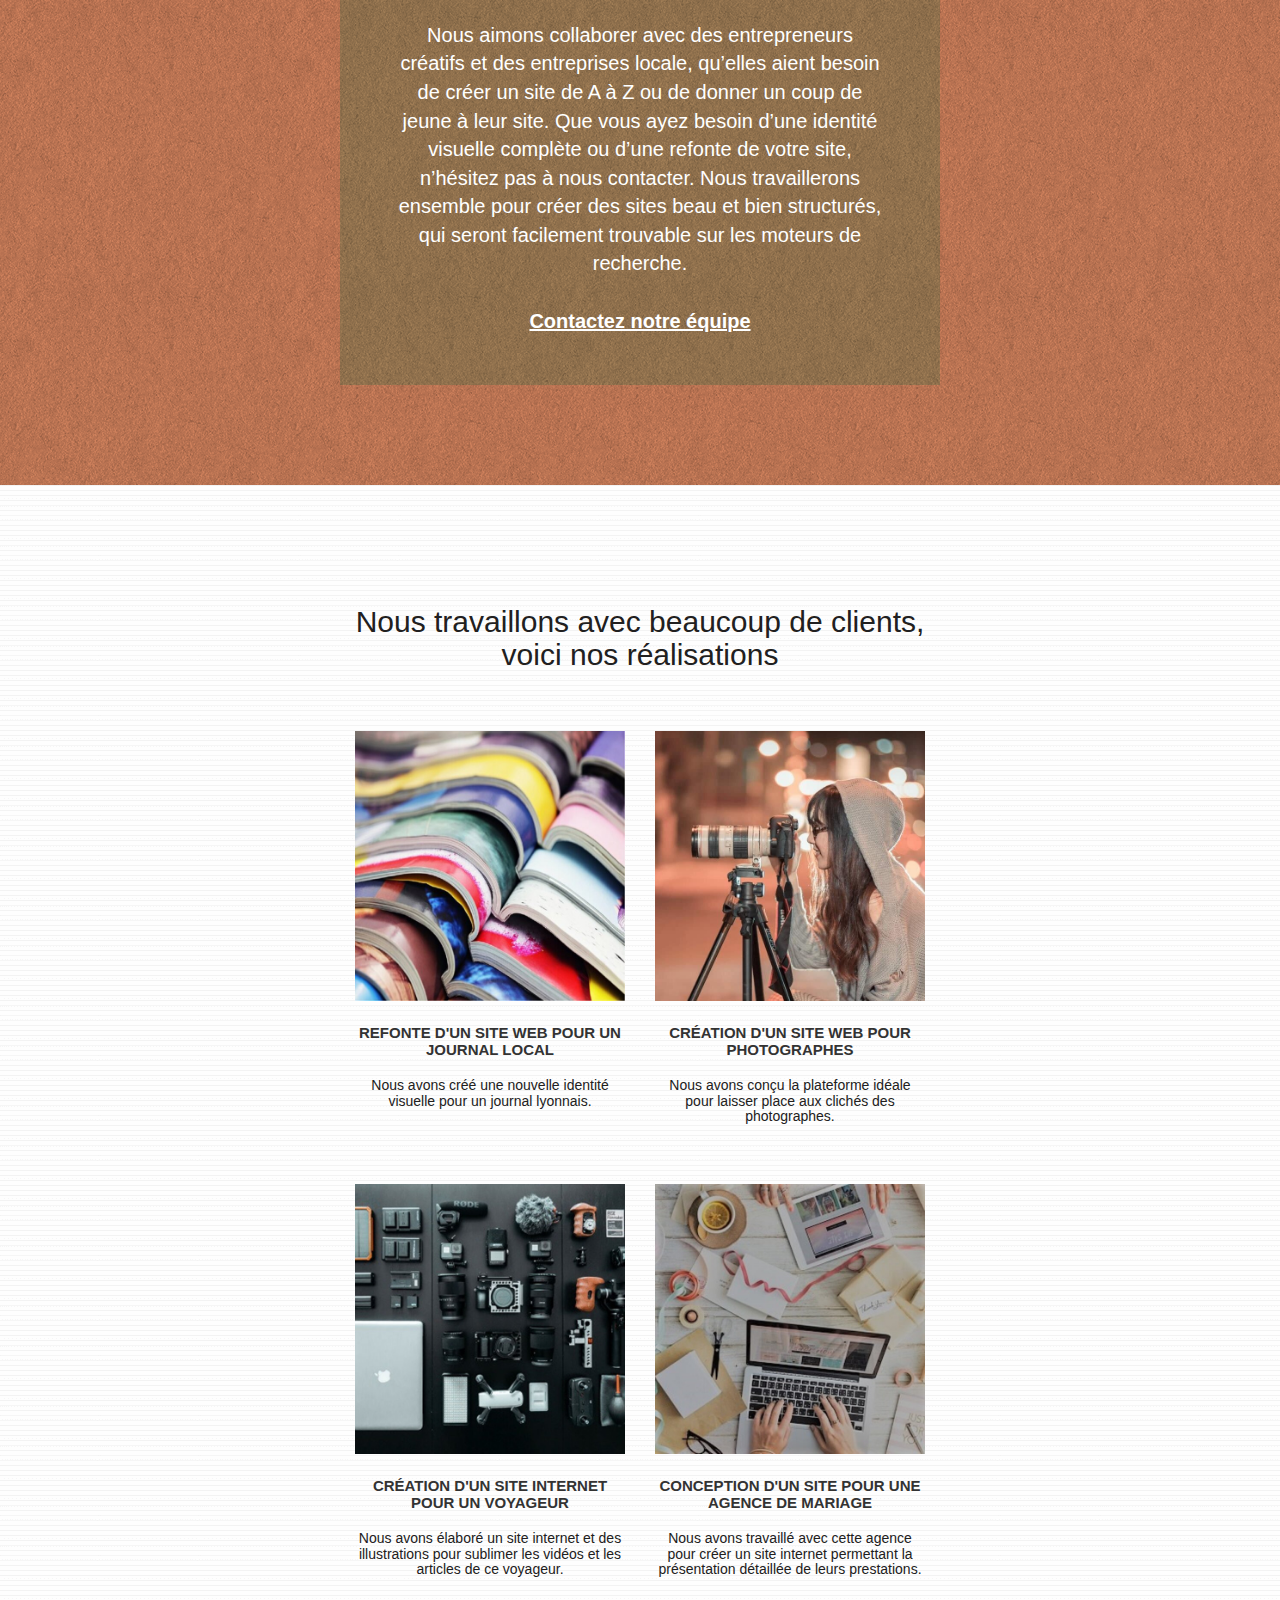
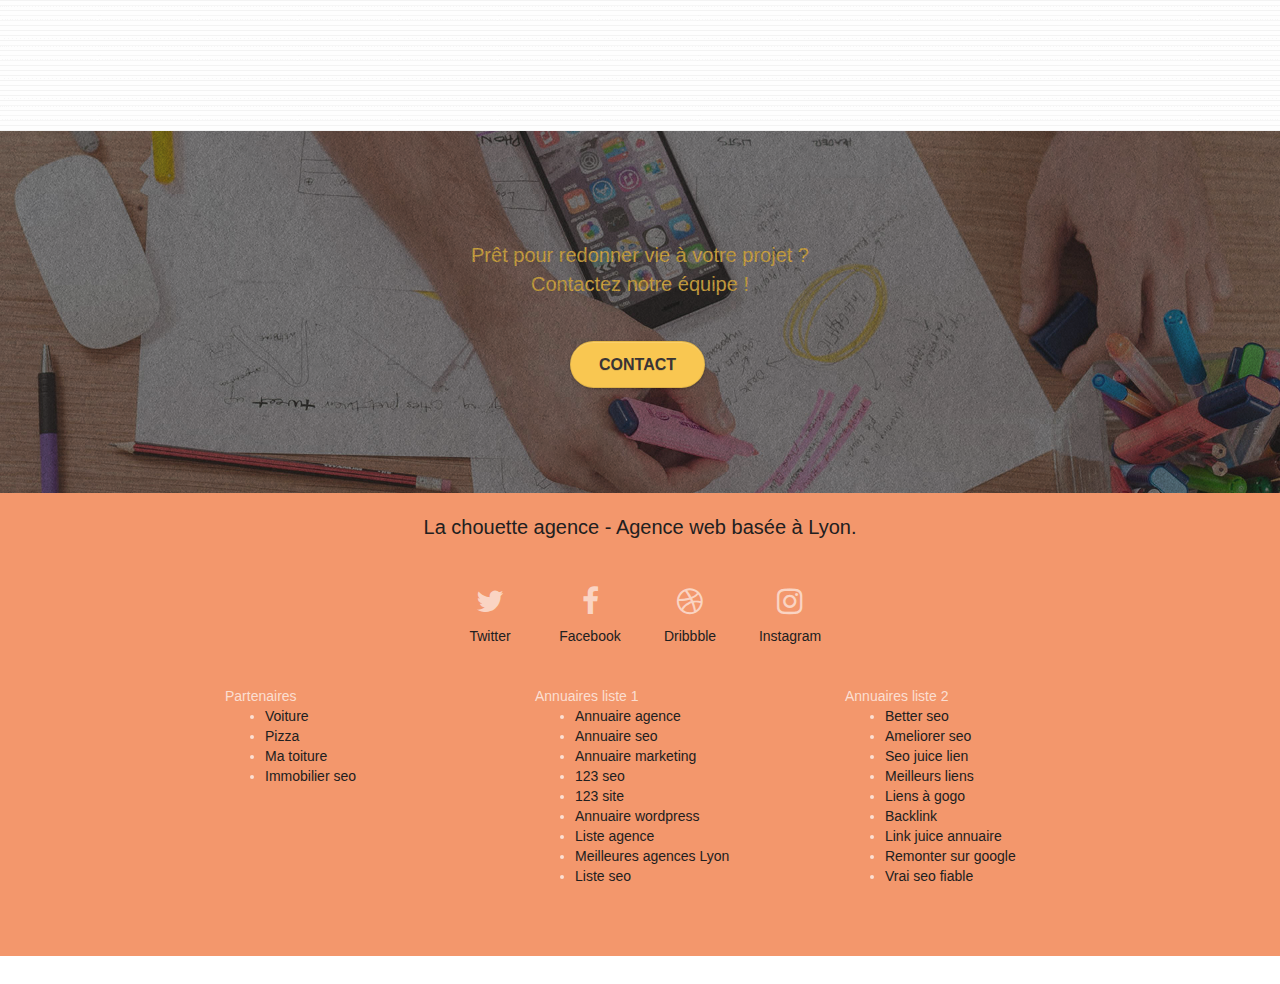
==== commit 52495322: "rajout style css" ====
--- a/index.html
+++ b/index.html
@@ -375,13 +375,17 @@
 		<link rel="stylesheet" href="styles.css">
 	</noscript>
 	<link rel="stylesheet" type="text/css" href="./css/bootstrap.min.css">
+	<link rel="stylesheet" type="text/css" href="style.css">
 	<link rel="stylesheet" type="text/css" href="./css/font-awesome.min.css">
 	<link rel="stylesheet" type="text/css" href="./css/et-line.css">
 
 	<title>La Chouette Agence - Agence web design à Lyon</title>
+
+
 	<!-- Analytics -->
 
 	<!-- Analytics END -->
+
 </head>
 
 <body>
--- a/style.css
+++ b/style.css
@@ -0,0 +1,1045 @@
+body {
+    margin: 0;
+    padding: 0;
+    background: #FFF;
+    overflow-x: hidden;
+    -webkit-font-smoothing: antialiased;
+    -moz-osx-font-smoothing: grayscale;
+}
+
+a,
+button {
+    transition: all .3s ease-in-out;
+    outline: none!important;
+}
+
+a:hover {
+    text-decoration: none;
+    cursor: pointer;
+}
+
+#page-loading-blocs-notifaction {
+    position: fixed;
+    top: 0;
+    bottom: 0;
+    width: 100%;
+    z-index: 100000;
+    background: #FFFFFF url("img/pageload-spinner.gif") no-repeat center center;
+}
+
+.bloc {
+    width: 100%;
+    clear: both;
+    background: 50% 50% no-repeat;
+    padding: 0 50px;
+    -webkit-background-size: cover;
+    -moz-background-size: cover;
+    -o-background-size: cover;
+    background-size: cover;
+    position: relative;
+}
+
+.bloc .container {
+    padding-left: 0;
+    padding-right: 0;
+}
+
+.bloc-lg {
+    padding: 100px 50px;
+}
+
+.bloc-md {
+    padding: 50px;
+}
+
+.bloc-sm {
+    padding: 20px 50px;
+}
+
+.bg-center,
+.bg-l-edge,
+.bg-r-edge,
+.bg-t-edge,
+.bg-b-edge,
+.bg-tl-edge,
+.bg-bl-edge,
+.bg-tr-edge,
+.bg-br-edge,
+.bg-repeat {
+    -webkit-background-size: auto!important;
+    -moz-background-size: auto!important;
+    -o-background-size: auto!important;
+    background-size: auto!important;
+}
+
+.bg-repeat {
+    background: repeat;
+}
+
+.bg-t-edge {
+    background: top no-repeat;
+}
+
+.bloc-bg-texture::before {
+    content: "";
+    background-size: 2px 2px;
+    position: absolute;
+    top: 0;
+    bottom: 0;
+    left: 0;
+    right: 0;
+}
+
+.texture-paper::before {
+    background: url("img/texture-paper.png");
+    background-size: 280px 280px;
+}
+
+.b-parallax {
+    background-attachment: fixed;
+}
+
+.d-bloc {
+    color: rgba(255, 255, 255, .7);
+}
+
+.d-bloc button:hover {
+    color: rgba(255, 255, 255, .9);
+}
+
+.d-bloc .icon-round,
+.d-bloc .icon-square,
+.d-bloc .icon-rounded,
+.d-bloc .icon-semi-rounded-a,
+.d-bloc .icon-semi-rounded-b {
+    border-color: rgba(255, 255, 255, .9);
+}
+
+.d-bloc .divider-h span {
+    border-color: rgba(255, 255, 255, .2);
+}
+
+.d-bloc .a-btn,
+.d-bloc .navbar a,
+.d-bloc .navbar-brand,
+.d-bloc a .icon-sm,
+.d-bloc a .icon-md,
+.d-bloc a .icon-lg,
+.d-bloc a .icon-xl,
+.d-bloc h1 a,
+.d-bloc h2 a,
+.d-bloc h3 a,
+.d-bloc h4 a,
+.d-bloc h5 a,
+.d-bloc h6 a,
+.d-bloc p a {
+    color: rgba(255, 255, 255, .6);
+}
+
+.d-bloc .a-btn:hover,
+.d-bloc .navbar a:hover,
+.d-bloc .navbar-brand:hover,
+.d-bloc a:hover .icon-sm,
+.d-bloc a:hover .icon-md,
+.d-bloc a:hover .icon-lg,
+.d-bloc a:hover .icon-xl,
+.d-bloc h1 a:hover,
+.d-bloc h2 a:hover,
+.d-bloc h3 a:hover,
+.d-bloc h4 a:hover,
+.d-bloc h5 a:hover,
+.d-bloc h6 a:hover,
+.d-bloc p a:hover {
+    color: rgba(255, 255, 255, 1);
+}
+
+.d-bloc .navbar-toggle .icon-bar {
+    background: rgba(255, 255, 255, 1);
+}
+
+.d-bloc .btn-wire,
+.d-bloc .btn-wire:hover {
+    color: rgba(255, 255, 255, 1);
+    border-color: rgba(255, 255, 255, 1);
+}
+
+.d-bloc .panel {
+    color: rgba(0, 0, 0, .5);
+}
+
+.d-bloc .panel button:hover {
+    color: rgba(0, 0, 0, .7);
+}
+
+.d-bloc .panel icon {
+    border-color: rgba(0, 0, 0, .7);
+}
+
+.d-bloc .panel .divider-h span {
+    border-color: rgba(0, 0, 0, .1);
+}
+
+.d-bloc .panel .a-btn {
+    color: rgba(0, 0, 0, .6);
+}
+
+.d-bloc .panel .a-btn:hover {
+    color: rgba(0, 0, 0, 1);
+}
+
+.d-bloc .panel .btn-wire,
+.d-bloc .panel .btn-wire:hover {
+    color: rgba(0, 0, 0, .7);
+    border-color: rgba(0, 0, 0, .3);
+}
+
+.d-bloc .panel,
+.l-bloc {
+    color: rgba(0, 0, 0, .5);
+}
+
+.d-bloc .panel button:hover,
+.l-bloc button:hover {
+    color: rgba(0, 0, 0, .7);
+}
+
+.l-bloc .icon-round,
+.l-bloc .icon-square,
+.l-bloc .icon-rounded,
+.l-bloc .icon-semi-rounded-a,
+.l-bloc .icon-semi-rounded-b {
+    border-color: rgba(0, 0, 0, .7);
+}
+
+.d-bloc .panel .divider-h span,
+.l-bloc .divider-h span {
+    border-color: rgba(0, 0, 0, .1);
+}
+
+.d-bloc .panel .a-btn,
+.l-bloc .a-btn,
+.l-bloc .navbar a,
+.l-bloc .navbar-brand,
+.l-bloc a .icon-sm,
+.l-bloc a .icon-md,
+.l-bloc a .icon-lg,
+.l-bloc a .icon-xl,
+.l-bloc h1 a,
+.l-bloc h2 a,
+.l-bloc h3 a,
+.l-bloc h4 a,
+.l-bloc h5 a,
+.l-bloc h6 a,
+.l-bloc p a {
+    color: rgba(0, 0, 0, .6);
+}
+
+.d-bloc .panel .a-btn:hover,
+.l-bloc .a-btn:hover,
+.l-bloc .navbar a:hover,
+.l-bloc .navbar-brand:hover,
+.l-bloc a:hover .icon-sm,
+.l-bloc a:hover .icon-md,
+.l-bloc a:hover .icon-lg,
+.l-bloc a:hover .icon-xl,
+.l-bloc h1 a:hover,
+.l-bloc h2 a:hover,
+.l-bloc h3 a:hover,
+.l-bloc h4 a:hover,
+.l-bloc h5 a:hover,
+.l-bloc h6 a:hover,
+.l-bloc p a:hover {
+    color: rgba(0, 0, 0, 1);
+}
+
+.l-bloc .navbar-toggle .icon-bar {
+    color: rgba(0, 0, 0, .6);
+}
+
+.d-bloc .panel .btn-wire,
+.d-bloc .panel .btn-wire:hover,
+.l-bloc .btn-wire,
+.l-bloc .btn-wire:hover {
+    color: rgba(0, 0, 0, .7);
+    border-color: rgba(0, 0, 0, .3);
+}
+
+.voffset {
+    margin-top: 30px;
+}
+
+.voffset-lg {
+    margin-top: 80px;
+}
+
+.row-no-gutters {
+    margin-right: 0;
+    margin-left: 0;
+}
+
+.row.row-no-gutters > [class^="col-"],
+.row.row-no-gutters > [class*=" col-"] {
+    padding-right: 0;
+    padding-left: 0;
+}
+
+#bloc-1-hero h1 {
+    font-size: 50px;
+}
+
+.navbar {
+    margin-bottom: 0;
+    z-index: 1;
+}
+
+.navbar-brand {
+    height: auto;
+    padding: 3px 15px;
+    font-size: 25px;
+    font-weight: normal;
+    font-weight: 600;
+    line-height: 44px;
+}
+
+.navbar-brand img {
+    max-height: 200px;
+    margin: 0 5px 0 0;
+    display: inline;
+}
+
+.navbar-brand img[src$=svg] {
+    min-width: 100px;
+}
+
+.nav-center .navbar-brand img {
+    margin: 0;
+}
+
+.navbar .nav {
+    padding-top: 2px;
+    margin-right: -16px;
+    float: right;
+    z-index: 1;
+}
+
+.nav > li {
+    float: left;
+    margin-top: 4px;
+    font-size: 16px;
+}
+
+.navbar-nav .open .dropdown-menu > li > a {
+    text-align: inherit;
+}
+
+.nav > li a:hover,
+.nav > li a:focus {
+    background: transparent;
+}
+
+.navbar-toggle {
+    margin: 10px 10px 0 0;
+    border: 0px;
+}
+
+.navbar-toggle:hover {
+    background: transparent!important;
+}
+
+.navbar-toggle .icon-bar {
+    background-color: rgba(0, 0, 0, .5);
+    width: 26px;
+}
+
+.nav-invert .navbar .nav {
+    float: left;
+}
+
+.nav-invert .navbar-header,
+.nav-invert .navbar-brand {
+    float: right;
+    position: relative;
+    z-index: 2;
+}
+
+@media (min-width: 768px) {
+    .site-navigation {
+        position: absolute;
+        top: 50%;
+        right: 20px;
+        transform: translate(0, -50%);
+        -webkit-transform: translateY(-50%);
+    }
+    .nav > li .dropdown-menu a,
+    .nav > li .dropdown-menu a:hover {
+        color: #484848;
+    }
+    .nav-invert .site-navigation {
+        left: 0;
+        right: 0;
+    }
+    .nav-center {
+        text-align: center;
+    }
+    .nav-center .navbar-header {
+        width: 100%;
+    }
+    .nav-center .navbar-header,
+    .nav-center .navbar-brand,
+    .nav-center .nav > li {
+        float: none;
+        display: inline-block;
+    }
+    .nav-center .site-navigation {
+        position: relative;
+        width: 100%;
+        right: 0;
+        margin-right: 0px;
+        margin-top: 20px;
+    }
+    .nav-center.mini-nav .navbar-toggle {
+        float: none;
+        margin: 10px auto 0;
+    }
+}
+
+.nav > li > .dropdown a {
+    background: none!important;
+    display: block;
+    padding: 14px 15px;
+}
+
+nav .caret {
+    margin: 0 5px;
+}
+
+.dropdown-menu .dropdown-menu {
+    top: -8px;
+    left: 100%;
+}
+
+.dropdown-menu .dropmenu-flow-right {
+    top: 100%;
+    left: 0;
+    margin-left: -1px;
+    border-top-left-radius: 0;
+    border-top-right-radius: 0;
+}
+
+.dropdown-menu .dropdown span {
+    border: 4px solid black;
+    border-top-color: transparent;
+    border-right-color: transparent;
+    border-bottom-color: transparent;
+    margin: 6px -5px 0 0!important;
+    float: right;
+}
+
+.mg-md {
+    margin-top: 10px;
+    margin-bottom: 20px;
+}
+
+.mg-lg {
+    margin-top: 10px;
+    margin-bottom: 40px;
+}
+
+.btn {
+    margin: 0 5px 5px 0;
+}
+
+.btn.pull-right {
+    margin: 0 0 5px 5px;
+}
+
+.btn-d,
+.btn-d:hover,
+.btn-d:focus {
+    color: #FFF;
+    background: rgba(0, 0, 0, .3);
+}
+
+button {
+    outline: none!important;
+}
+
+.btn-rd {
+    border-radius: 40px;
+}
+
+.btn-clean {
+    border: 1px solid rgba(0, 0, 0, .08);
+    border-bottom-color: rgba(0, 0, 0, .1);
+    text-shadow: 0 1px 0 rgba(0, 0, 1, .1);
+    box-shadow: 0 1px 3px rgba(0, 0, 1, .25), inset 0 1px 0 0 rgba(255, 255, 255, .15);
+}
+.blockquote {
+    color: #5a5757;
+}
+
+.icon-md {
+    font-size: 30px!important;
+    margin-top: 35px;
+    margin-bottom: 10px;
+    margin-left: 35px;
+    margin-right: 35px;
+}
+
+.icon-lg {
+    font-size: 60px!important;
+}
+
+.sm-shadow {
+    text-shadow: 0 1px 2px rgba(0, 0, 0, .3);
+}
+
+.panel-sq,
+.panel-sq .panel-heading,
+.panel-sq .panel-footer {
+    border-radius: 0;
+}
+
+.panel-rd {
+    border-radius: 30px;
+}
+
+.panel-rd .panel-heading {
+    border-radius: 29px 29px 0 0;
+}
+
+.panel-rd .panel-footer {
+    border-radius: 0 0 29px 29px;
+}
+
+.form-control {
+    border-color: rgba(0, 0, 0, .1);
+    box-shadow: none;
+}
+
+.scrollToTop {
+    width: 40px;
+    height: 40px;
+    position: fixed;
+    bottom: 20px;
+    right: 20px;
+    opacity: 0;
+    z-index: 500;
+    transition: all .3s ease-in-out;
+}
+
+.scrollToTop span {
+    margin-top: 6px;
+}
+
+.showScrollTop {
+    font-size: 14px;
+    opacity: 1;
+}
+
+a[data-lightbox] {
+    position: relative;
+    display: block;
+    text-align: center;
+}
+
+a[data-lightbox]:hover::before {
+    content: "+";
+    font-family: "HelveticaNeue-Light", "Helvetica Neue Light", "Helvetica Neue", Helvetica, Arial;
+    font-size: 32px;
+    width: 50px;
+    height: 50px;
+    margin-left: -25px;
+    border-radius: 50%;
+    background: rgba(0, 0, 0, .6);
+    color: #FFF;
+    font-weight: 100;
+    z-index: 1;
+    position: absolute;
+    top: 50%;
+    transform: translateY(-50%);
+    -webkit-transform: translateY(-50%);
+}
+
+a[data-lightbox]:hover img {
+    opacity: 0.6;
+    -webkit-animation-fill-mode: none;
+    animation-fill-mode: none;
+}
+
+#lightbox-modal {
+    display: flex;
+    align-items: center;
+}
+
+#lightbox-modal .modal-dialog {
+    width: 90%;
+    max-width: 900px;
+    margin: 0 auto 0;
+}
+
+#lightbox-modal .modal-dialog img {
+    max-height: 90vh;
+    margin: 0 auto;
+}
+
+.lightbox-caption {
+    padding: 20px;
+    color: #FFF;
+    background: rgba(0, 0, 0, .5);
+    position: absolute;
+    left: 15px;
+    right: 15px;
+    bottom: 5px;
+}
+
+.close-lightbox {
+    color: #FFF;
+    font-size: 30px;
+    position: absolute;
+    top: 20px;
+    right: 20px;
+    z-index: 20;
+    background: rgba(0, 0, 0, .5);
+    border: none;
+    line-height: 30px;
+    padding: 0 9px 5px;
+    opacity: 0.3;
+}
+
+.close-lightbox:hover,
+.next-lightbox:hover,
+.prev-lightbox:hover {
+    opacity: 1.0;
+    color: #FFF;
+}
+
+.next-lightbox,
+.prev-lightbox {
+    font-size: 20px;
+    color: rgba(255, 255, 255, .9);
+    background: rgba(0, 0, 0, .5);
+    transition: all .2s ease-in-out;
+    position: absolute;
+    top: 45%;
+    z-index: 1;
+    opacity: 0.4;
+}
+
+.next-lightbox {
+    padding: 6px 8px 1px 13px;
+    right: 25px;
+}
+
+.prev-lightbox {
+    padding: 6px 13px 1px 10px;
+    left: 25px;
+}
+
+.snapshot-lb .modal-body {
+    padding-bottom: 45px;
+}
+
+.snapshot-lb .lightbox-caption {
+    padding: 0;
+    color: rgba(0, 0, 0, .5);
+    background: none;
+}
+
+h1,
+h2,
+h3,
+h4,
+h5,
+h6,
+p,
+label,
+.btn,
+a {
+    font-family: "helvetica";
+    font-weight: 400;
+    color: #212020!important;
+}
+
+.container {
+    max-width: 1000px;
+}
+
+.hero-bloc-text {
+    font-size: 38px;
+}
+
+.hero-bloc-text-sub {
+    font-size: 36px;
+}
+
+.statement-bloc-text {
+    line-height: 26px;
+    font-style: italic;
+    font-size: 20px;
+    text-align: center;
+    font-weight: lighter;
+    max-width: 520px;
+    margin: auto auto auto auto;
+}
+
+p {
+    font-size: 20px;
+}
+
+.tight-width-whitespace {
+    max-width: 600px;
+    margin: auto auto auto auto;
+}
+
+.h1 {
+    font-size: 20px;
+    font-family: "Open Sans";
+}
+
+.cta-hero {
+    margin-top: 22px;
+    color: #FFFFFF!important;
+    text-transform: uppercase;
+    padding: 12px 28px 12px 28px;
+    font-size: 16px;
+    font-weight: 700;
+}
+
+.social {
+    max-width: 400px;
+    margin: auto auto auto auto;
+}
+
+h2 {
+    font-size: 22px;
+    line-height: 1.4em;
+}
+
+h3 {
+    font-size: 15px;
+    text-transform: uppercase;
+    font-weight: 700;
+    color: #333333!important;
+}
+
+.med-width-whitespace {
+    max-width: 800px;
+    margin: auto auto auto auto;
+    box-shadow: 0px 0px 0px #000000;
+}
+
+h1 {
+    color: #333333!important;
+}
+
+h4 {
+    color: #333333!important;
+}
+
+.icons {
+    margin-bottom: 14px;
+    margin-top: 24px;
+}
+
+.white {
+    color: #FFFFFF!important;
+}
+
+.portfolio-thumb {
+    margin-bottom: 24px;
+}
+
+.portfolio-row {
+    margin-bottom: 44px;
+    margin-top: 50px;
+}
+
+.avatar {
+    box-shadow: 0px 4px 9px rgba(0, 0, 0, 0.3);
+}
+
+.black-background {
+    background-color: rgba(165, 147, 99, 0.7);
+    padding: 40px 40px 40px 40px;
+}
+
+.bold-link {
+    font-weight: 900;
+    text-decoration: underline!important;
+}
+
+.bgc-white {
+    background-color: #FFFFFF;
+}
+
+.bgc-atomic-tangerine {
+    background-color: #F3976C;
+}
+
+.tc-white {
+    color: #f9c751!important;
+}
+
+.btn-atomic-tangerine {
+    background: #f9c751;
+    color: #393535!important;
+}
+
+.btn-atomic-tangerine:hover {
+    background: #c27956!important;
+    color: #FFFFFF!important;
+}
+
+.ltc-white {
+    color: #FFFFFF!important;
+}
+
+.ltc-white:hover {
+    color: #cccccc!important;
+}
+
+.ltc-atomic-tangerine {
+    color: #F3976C!important;
+}
+
+.ltc-atomic-tangerine:hover {
+    color: #c27956!important;
+}
+
+.icon-dark-slate-blue {
+    color: #364577!important;
+    border-color: #364577!important;
+}
+
+.bg-dots-bg {
+    background-image: url("img/dots-bg.png");
+}
+
+.bg-lines-h2-bg {
+    background-image: url("img/lines-h2-bg.png");
+}
+
+.bg-banniere {
+    background-image: url("img/la-chouette-agence-banniere.jpg");
+}
+
+.bg-presentation {
+    background-image: url("img/image-de-presentation.jpg") ;
+}
+
+@media (max-width: 1024px) {
+    .bloc {
+        padding-left: 20px;
+        padding-right: 20px;
+    }
+    .bloc.full-width-bloc,
+    .bloc-tile-2.full-width-bloc .container,
+    .bloc-tile-3.full-width-bloc .container,
+    .bloc-tile-4.full-width-bloc .container {
+        padding-left: 0;
+        padding-right: 0;
+    }
+}
+
+@media (max-width: 992px) and (min-width: 768px) {
+    .navbar .nav {
+        max-width: 80%
+    }
+    .nav-center.navbar .nav {
+        max-width: 100%
+    }
+}
+
+@media only screen and (min-device-width: 768px) and (max-device-width: 1024px) and (orientation: landscape) {
+    .b-parallax {
+        background-attachment: scroll;
+    }
+}
+
+@media only screen and (min-device-width: 1024px) and (max-device-width: 1366px) and (-webkit-min-device-pixel-ratio: 1.5) {
+    .b-parallax {
+        background-attachment: scroll;
+    }
+}
+
+@media (max-width: 991px) {
+    .container {
+        width: 100%;
+    }
+    .b-parallax {
+        background-attachment: scroll;
+    }
+    .page-container,
+    #hero-bloc {
+        overflow-x: hidden;
+        position: relative;
+    }
+    .bloc {
+        padding-left: constant(safe-area-inset-left);
+        padding-right: constant(safe-area-inset-right);
+    }
+    .bloc-group,
+    .bloc-group .bloc {
+        display: block;
+        width: 100%;
+    }
+    .bloc-fill-screen .fill-bloc-top-edge,
+    .bloc-fill-screen .fill-bloc-bottom-edge {
+        padding: 0 20px;
+        padding-left: constant(safe-area-inset-left);
+        padding-right: constant(safe-area-inset-right);
+    }
+}
+
+@media (max-width: 767px) {
+    .page-container {
+        overflow-x: hidden;
+        position: relative;
+    }
+    h1,
+    h2,
+    h3,
+    h4,
+    h5,
+    h6,
+    p,
+    #disqus_thread {
+        padding-left: 10px!important;
+        padding-right: 10px!important;
+    }
+    .b-parallax {
+        background-attachment: scroll;
+    }
+    .navbar .nav {
+        padding-top: 0;
+        border-top: 1px solid rgba(0, 0, 0, .2);
+        float: none!important;
+    }
+    .navbar.row {
+        margin-left: 0;
+        margin-right: 0;
+    }
+    .site-navigation {
+        position: inherit;
+        transform: none;
+        -webkit-transform: none;
+        -ms-transform: none;
+    }
+    .nav > li {
+        margin-top: 0;
+        border-bottom: 1px solid rgba(0, 0, 0, .1);
+        background: rgba(0, 0, 0, .05);
+        text-align: left;
+        padding-left: 15px;
+        width: 100%;
+    }
+    .nav > li:hover {
+        background: rgba(0, 0, 0, .08);
+    }
+    .dropdown .dropdown a .caret {
+        float: none;
+        margin: 5px 0 0 10px!important;
+        border: 4px solid black;
+        border-bottom-color: transparent;
+        border-right-color: transparent;
+        border-left-color: transparent;
+    }
+    #hero-bloc .navbar .nav {
+        background: rgba(0, 0, 0, .8);
+    }
+    #hero-bloc .navbar .nav a {
+        color: rgba(255, 255, 255, .6);
+    }
+    .hero {
+        padding: 50px 0;
+    }
+    .hero-nav {
+        left: -1px;
+        right: -1px;
+    }
+    .navbar-collapse {
+        padding: 0;
+        overflow-x: hidden;
+        -webkit-box-shadow: none;
+        box-shadow: none;
+    }
+    .navbar-brand img {
+        max-height: 40px;
+        width: auto;
+    }
+    .nav-invert .navbar-header {
+        float: none;
+        width: 100%;
+    }
+    .nav-invert .navbar-toggle {
+        float: left;
+        margin-left: 10px;
+    }
+    .bloc {
+        padding-left: 0;
+        padding-right: 0;
+    }
+    .bloc-xxl,
+    .bloc-xl,
+    .bloc-lg {
+        padding: 40px 0;
+    }
+    .bloc-sm,
+    .bloc-md {
+        padding-left: 0;
+        padding-right: 0;
+    }
+    .bloc-tile-2 .container,
+    .bloc-tile-3 .container,
+    .bloc-tile-4 .container,
+    .bloc-fill-screen .fill-bloc-top-edge,
+    .bloc-fill-screen .fill-bloc-bottom-edge {
+        padding-left: 0;
+        padding-right: 0;
+    }
+    .a-block {
+        padding: 0 10px;
+    }
+    .btn-dwn {
+        display: none;
+    }
+    .voffset {
+        margin-top: 5px;
+    }
+    .voffset-md {
+        margin-top: 20px;
+    }
+    .voffset-lg {
+        margin-top: 30px;
+    }
+    form {
+        padding: 5px;
+    }
+    .close-lightbox {
+        display: inline-block;
+    }
+    .blocsapp-device-iphone5 {
+        background-size: 216px 425px;
+        padding-top: 60px;
+        width: 216px;
+        height: 425px;
+    }
+    .blocsapp-device-iphone5 img {
+        width: 180px;
+        height: 320px;
+    }
+}
+
+@media (max-width: 400px) {
+    .bloc {
+        padding-left: 0;
+        padding-right: 0;
+    }
+}
+
+@media (max-width: 767px) {
+    .bloc-mob-center-text {
+        text-align: center;
+    }
+}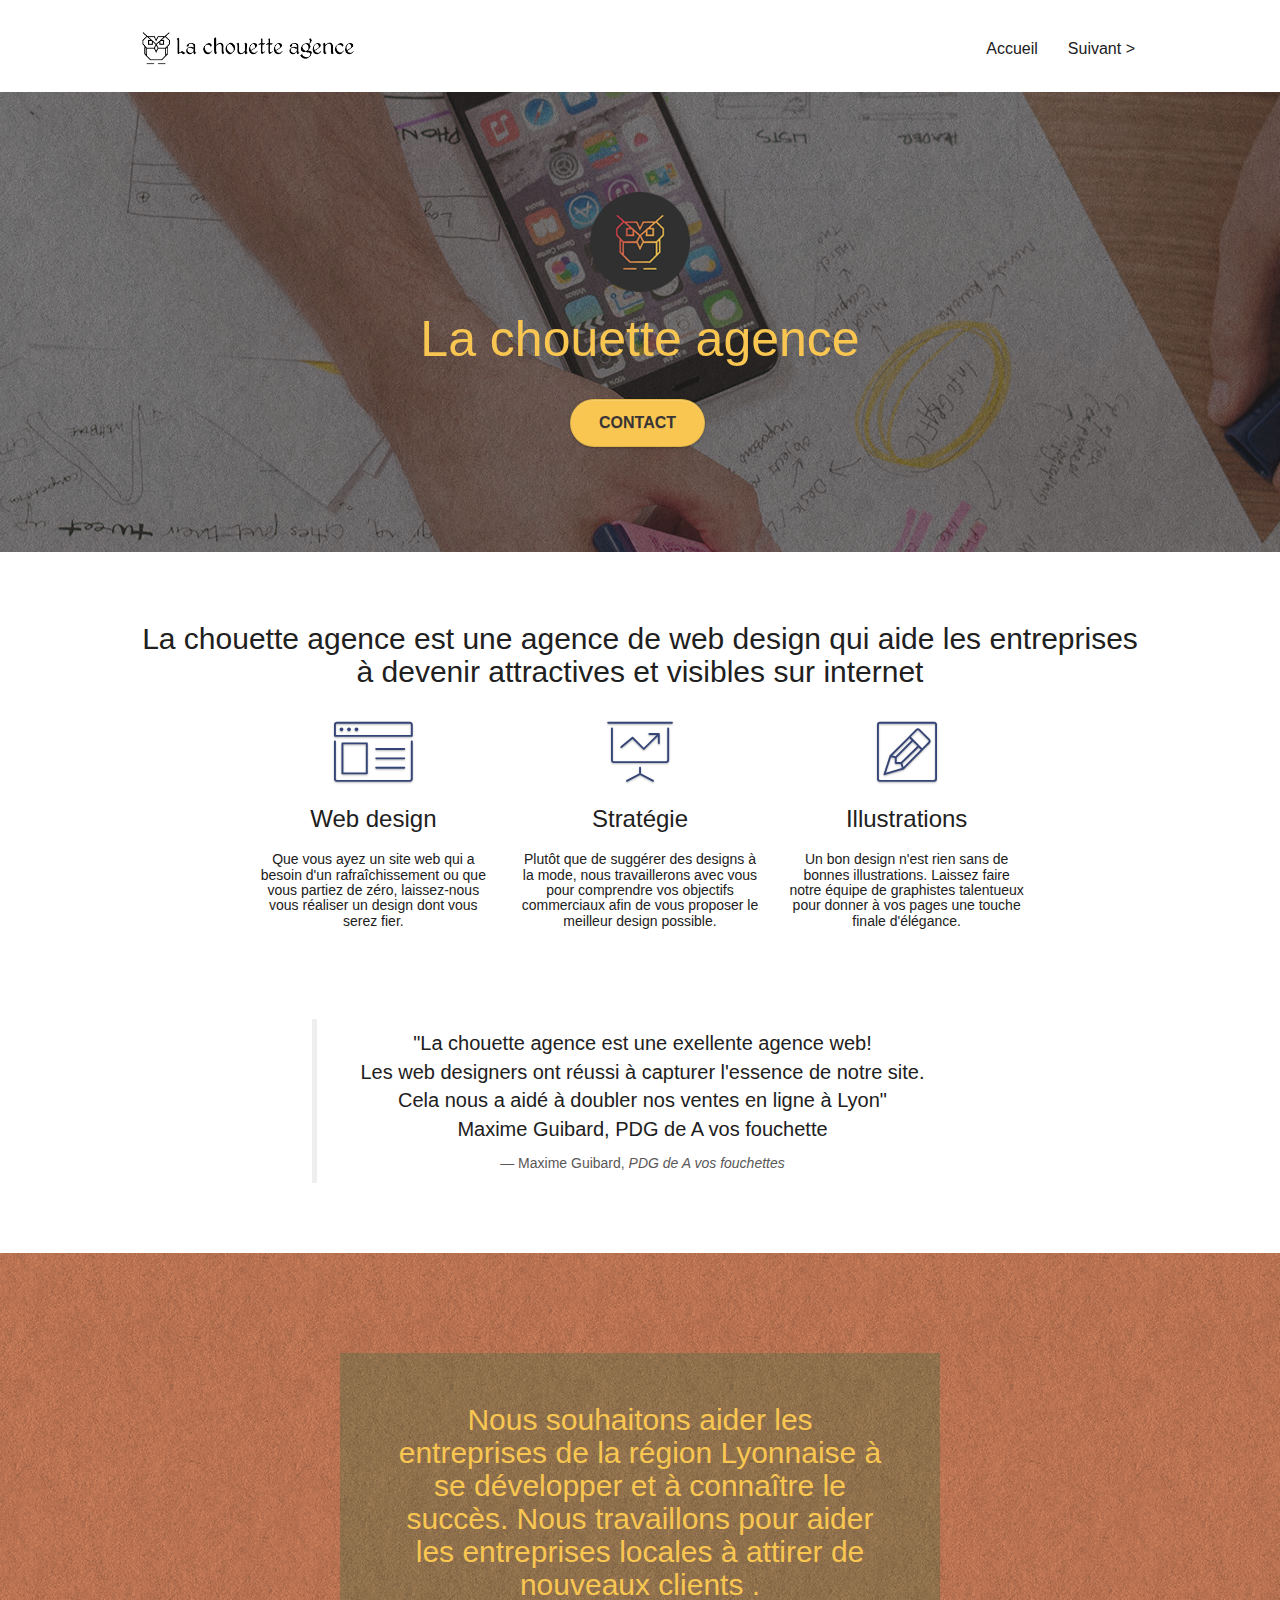
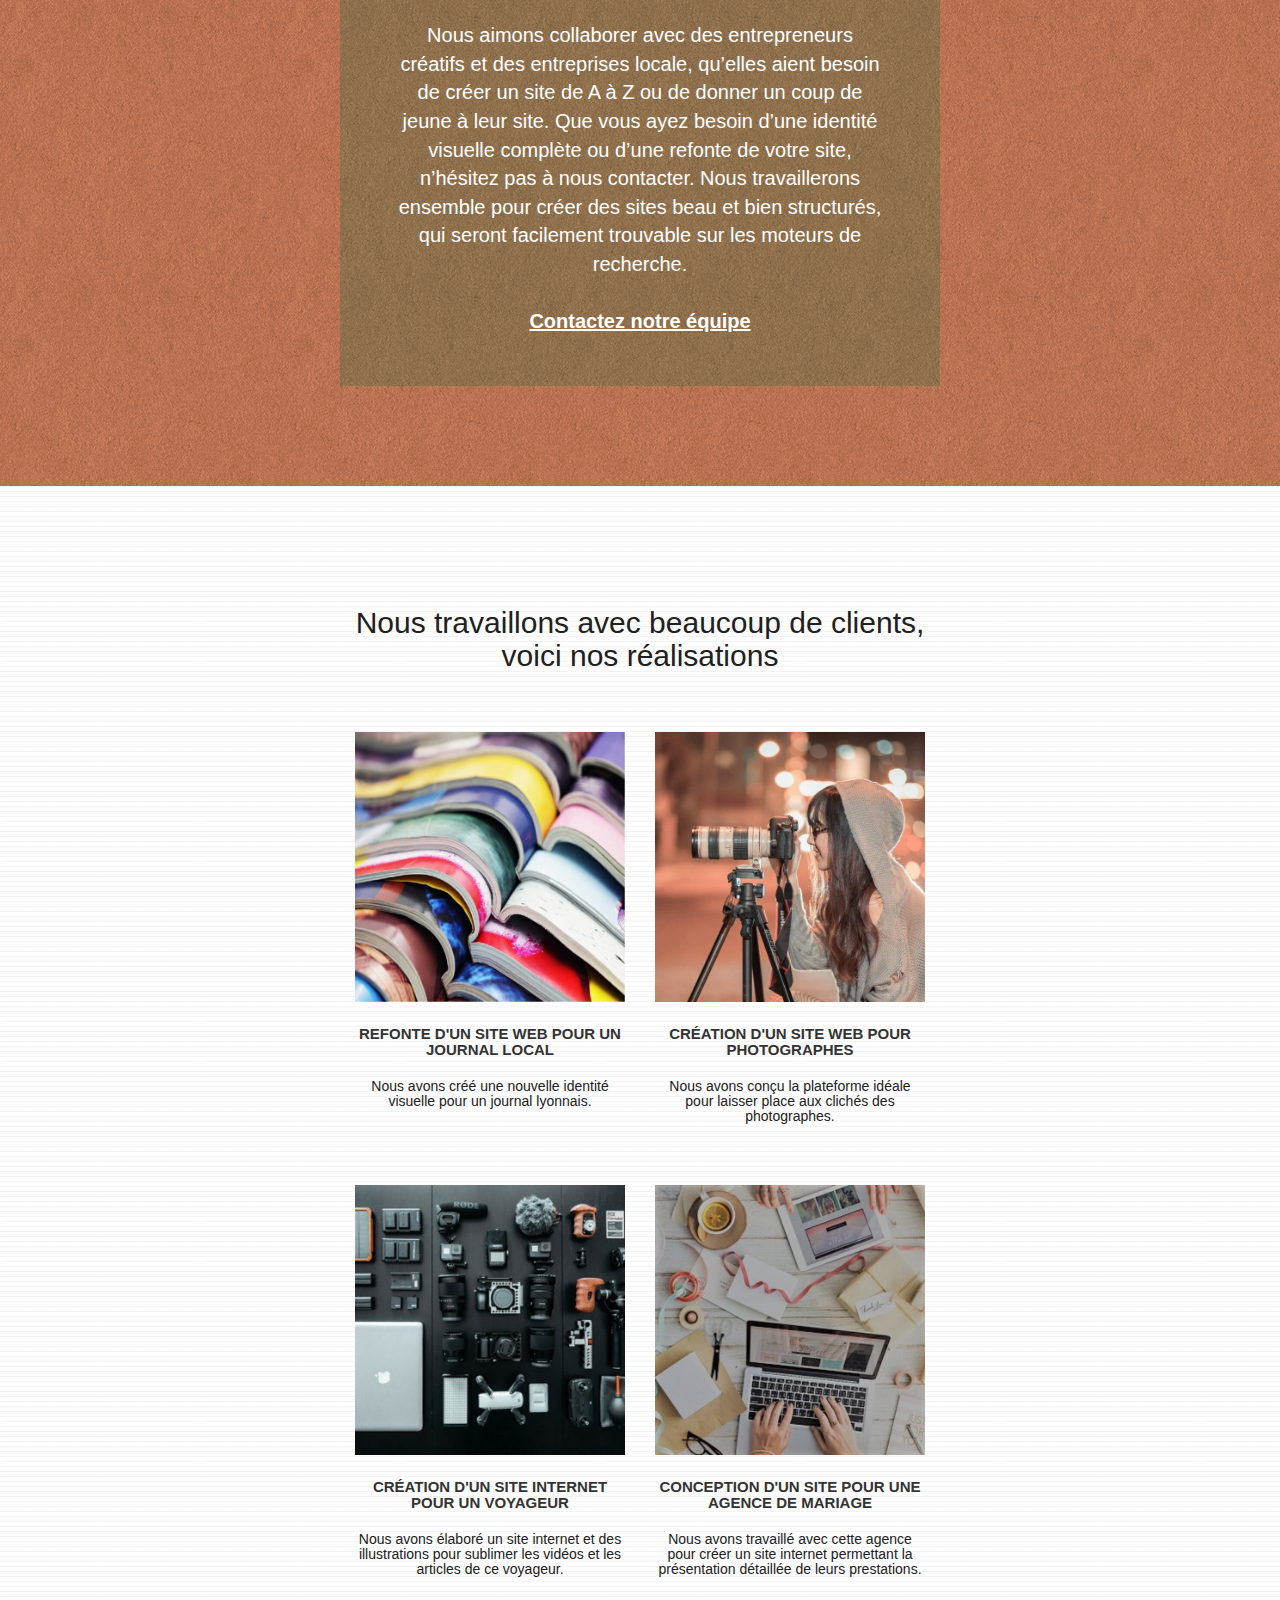
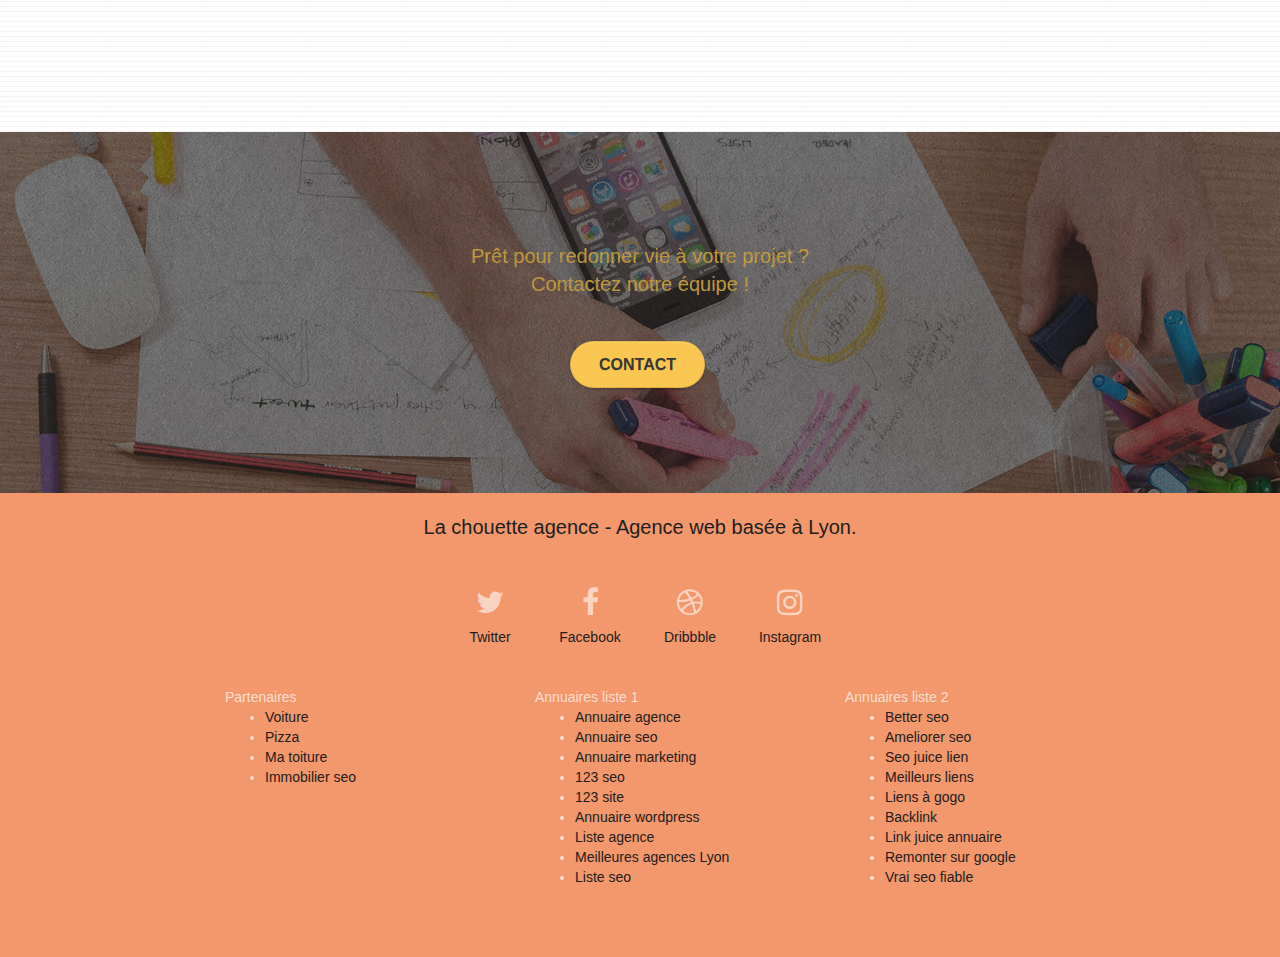
==== commit fb9bd4eb: "ajout focus" ====
--- a/index.html
+++ b/index.html
@@ -20,360 +20,6 @@
 	<link rel="shortcut icon" type="image/png" href="favicon.jpg">
 
 	<!-- Latest compiled and minified CSS -->
-	<style type="text/css">
-		.bg-lines-h2-bg {
-			background-image: url("img/lines-h2-bg.png");
-		}
-		.bg-banniere {
-			background-image: url("img/la-chouette-agence-banniere.jpg");
-		}
-		.bg-presentation {
-			background-image: url("img/image-de-presentation.jpg");
-		}
-		.icon-dark-slate-blue {
-			color: #364577 !important;
-			border-color: #364577 !important;
-		}
-		.btn-atomic-tangerine {
-			background: #f9c751;
-			color: #393535 !important;
-		}
-		.btn-atomic-tangerine:hover {
-			background: #c27956 !important;
-			color: #FFFFFF !important;
-		}
-		.ltc-white {
-			color: #FFFFFF !important;
-		}
-		.bgc-white {
-			background-color: #FFFFFF;
-		}
-		.bgc-atomic-tangerine {
-			background-color: #F3976C;
-		}
-		.tc-white {
-			color: #f9c751 !important;
-		}
-		.black-background {
-			background-color: rgba(165, 147, 99, 0.7);
-			padding: 40px 40px 40px 40px;
-		}
-		.bold-link {
-			font-weight: 900;
-			text-decoration: underline !important;
-		}
-		.icons {
-			margin-bottom: 14px;
-			margin-top: 24px;
-		}
-		.white {
-			color: #FFFFFF !important;
-		}
-		.portfolio-thumb {
-			margin-bottom: 24px;
-		}
-		.portfolio-row {
-			margin-bottom: 44px;
-			margin-top: 50px;
-		}
-		.cta-hero {
-			margin-top: 22px;
-			color: #FFFFFF !important;
-			text-transform: uppercase;
-			padding: 12px 28px 12px 28px;
-			font-size: 16px;
-			font-weight: 700;
-		}
-		.social {
-			max-width: 400px;
-			margin: auto auto auto auto;
-		}
-		h2 {
-			font-size: 22px;
-			line-height: 1.4em;
-		}
-		h3 {
-			font-size: 15px;
-			text-transform: uppercase;
-			font-weight: 700;
-			color: #333333 !important;
-		}
-		.med-width-whitespace {
-			max-width: 800px;
-			margin: auto auto auto auto;
-			box-shadow: 0px 0px 0px #000000;
-		}
-		h1 {
-			color: #333333 !important;
-		}
-		p {
-			font-size: 20px;
-		}
-		.tight-width-whitespace {
-			max-width: 600px;
-			margin: auto auto auto auto;
-		}
-		h1,
-		h2,
-		h3,
-		h4,
-		h5,
-		h6,
-		p,
-		label,
-		.btn,
-		a {
-			font-family: "helvetica";
-			font-weight: 400;
-			color: #212020 !important;
-		}
-		.container {
-			max-width: 1000px;
-		}
-		.hero-bloc-text {
-			font-size: 38px;
-		}
-		a[data-lightbox] {
-			position: relative;
-			display: block;
-			text-align: center;
-		}
-		.blockquote {
-			color: #5a5757;
-		}
-		.icon-md {
-			font-size: 30px !important;
-			margin-top: 35px;
-			margin-bottom: 10px;
-			margin-left: 35px;
-			margin-right: 35px;
-		}
-		.icon-lg {
-			font-size: 60px !important;
-		}
-		.sm-shadow {
-			text-shadow: 0 1px 2px rgba(0, 0, 0, .3);
-		}
-		button {
-			outline: none !important;
-		}
-		.btn-rd {
-			border-radius: 40px;
-		}
-		.btn-clean {
-			border: 1px solid rgba(0, 0, 0, .08);
-			border-bottom-color: rgba(0, 0, 0, .1);
-			text-shadow: 0 1px 0 rgba(0, 0, 1, .1);
-			box-shadow: 0 1px 3px rgba(0, 0, 1, .25), inset 0 1px 0 0 rgba(255, 255, 255, .15);
-		}
-		.btn {
-			margin: 0 5px 5px 0;
-		}
-		.mg-md {
-			margin-top: 10px;
-			margin-bottom: 20px;
-		}
-		.site-navigation {
-			position: absolute;
-			top: 50%;
-			right: 20px;
-			transform: translate(0, -50%);
-			-webkit-transform: translateY(-50%);
-		}
-		.nav>li a:hover,
-		.nav>li a:focus {
-			background: transparent;
-		}
-		.navbar-toggle {
-			margin: 10px 10px 0 0;
-			border: 0px;
-		}
-		.navbar .nav {
-			padding-top: 2px;
-			margin-right: -16px;
-			float: right;
-			z-index: 1;
-		}
-		.nav>li {
-			float: left;
-			margin-top: 4px;
-			font-size: 16px;
-		}
-		.voffset {
-			margin-top: 30px;
-		}
-		.voffset-lg {
-			margin-top: 80px;
-		}
-		.row-no-gutters {
-			margin-right: 0;
-			margin-left: 0;
-		}
-		.row.row-no-gutters>[class^="col-"],
-		.row.row-no-gutters>[class*=" col-"] {
-			padding-right: 0;
-			padding-left: 0;
-		}
-		#bloc-1-hero h1 {
-			font-size: 50px;
-		}
-		.navbar {
-			margin-bottom: 0;
-			z-index: 1;
-		}
-		.navbar-brand {
-			height: auto;
-			padding: 3px 15px;
-			font-size: 25px;
-			font-weight: normal;
-			font-weight: 600;
-			line-height: 44px;
-		}
-		.navbar-brand img {
-			max-height: 200px;
-			margin: 0 5px 0 0;
-			display: inline;
-		}
-		.d-bloc .panel .a-btn,
-		.l-bloc .a-btn,
-		.l-bloc .navbar a,
-		.l-bloc .navbar-brand,
-		.l-bloc a .icon-sm,
-		.l-bloc a .icon-md,
-		.l-bloc a .icon-lg,
-		.l-bloc a .icon-xl,
-		.l-bloc h1 a,
-		.l-bloc h2 a,
-		.l-bloc h3 a,
-		.l-bloc h4 a,
-		.l-bloc h5 a,
-		.l-bloc h6 a,
-		.l-bloc p a {
-			color: rgba(0, 0, 0, .6);
-		}
-		.d-bloc .panel .a-btn:hover,
-		.l-bloc .a-btn:hover,
-		.l-bloc .navbar a:hover,
-		.l-bloc .navbar-brand:hover,
-		.l-bloc a:hover .icon-sm,
-		.l-bloc a:hover .icon-md,
-		.l-bloc a:hover .icon-lg,
-		.l-bloc a:hover .icon-xl,
-		.l-bloc h1 a:hover,
-		.l-bloc h2 a:hover,
-		.l-bloc h3 a:hover,
-		.l-bloc h4 a:hover,
-		.l-bloc h5 a:hover,
-		.l-bloc h6 a:hover,
-		.l-bloc p a:hover {
-			color: rgba(0, 0, 0, 1);
-		}
-		.d-bloc .panel,
-		.l-bloc {
-			color: rgba(0, 0, 0, .5);
-		}
-		.d-bloc .a-btn,
-		.d-bloc .navbar a,
-		.d-bloc .navbar-brand,
-		.d-bloc a .icon-sm,
-		.d-bloc a .icon-md,
-		.d-bloc a .icon-lg,
-		.d-bloc a .icon-xl,
-		.d-bloc h1 a,
-		.d-bloc h2 a,
-		.d-bloc h3 a,
-		.d-bloc h4 a,
-		.d-bloc h5 a,
-		.d-bloc h6 a,
-		.d-bloc p a {
-			color: rgba(255, 255, 255, .6);
-		}
-		.b-parallax {
-			background-attachment: fixed;
-		}
-		.d-bloc {
-			color: rgba(255, 255, 255, .7);
-		}
-		.bloc {
-			width: 100%;
-			clear: both;
-			background: 50% 50% no-repeat;
-			padding: 0 50px;
-			-webkit-background-size: cover;
-			-moz-background-size: cover;
-			-o-background-size: cover;
-			background-size: cover;
-			position: relative;
-		}
-		.bloc .container {
-			padding-left: 0;
-			padding-right: 0;
-		}
-		.bloc-lg {
-			padding: 100px 50px;
-		}
-		.bloc-md {
-			padding: 50px;
-		}
-		.bloc-sm {
-			padding: 20px 50px;
-		}
-		.bg-center,
-		.bg-l-edge,
-		.bg-r-edge,
-		.bg-t-edge,
-		.bg-b-edge,
-		.bg-tl-edge,
-		.bg-bl-edge,
-		.bg-tr-edge,
-		.bg-br-edge,
-		.bg-repeat {
-			-webkit-background-size: auto !important;
-			-moz-background-size: auto !important;
-			-o-background-size: auto !important;
-			background-size: auto !important;
-		}
-		.bg-repeat {
-			background: repeat;
-		}
-		.bg-t-edge {
-			background: top no-repeat;
-		}
-		.bloc-bg-texture::before {
-			content: "";
-			background-size: 2px 2px;
-			position: absolute;
-			top: 0;
-			bottom: 0;
-			left: 0;
-			right: 0;
-		}
-		.texture-paper::before {
-			background: url("img/texture-paper.png");
-			background-size: 280px 280px;
-		}
-		body {
-			margin: 0;
-			padding: 0;
-			background: #FFF;
-			overflow-x: hidden;
-			-webkit-font-smoothing: antialiased;
-			-moz-osx-font-smoothing: grayscale;
-		}
-		a,
-		button {
-			transition: all .3s ease-in-out;
-			outline: none !important;
-		}
-		a:hover {
-			text-decoration: none;
-			cursor: pointer;
-		}
-	</style>
-	<link rel="preload" href="styles.css" as="style" onload="this.onload=null;this.rel='stylesheet'">
-	<noscript>
-		<link rel="stylesheet" href="styles.css">
-	</noscript>
 	<link rel="stylesheet" type="text/css" href="./css/bootstrap.min.css">
 	<link rel="stylesheet" type="text/css" href="style.css">
 	<link rel="stylesheet" type="text/css" href="./css/font-awesome.min.css">
@@ -405,7 +51,7 @@
 										srcset="img/la-chouette-agence.png 1x, img/la-chouette-agence.png 2x">
 									<source srcset="img/la-chouette-agence.png 1x, img/la-chouette-agence.png 2x">
 									<img src="img/la-chouette-agence.png"
-										alt="logo la chouette agence - agence web design">
+										alt="logo la chouette agence - agence web design" height="40">
 								</picture>
 							</a>
 							<button id="nav-toggle" type="button" class="ui-navbar-toggle navbar-toggle"
@@ -420,7 +66,7 @@
 									<a href="index.html">Accueil</a>
 								</li>
 								<li>
-									<a href="page2.html">page2 &gt;</a>
+									<a href="page2.html">Suivant &gt;</a>
 								</li>
 							</ul>
 						</div>
@@ -558,8 +204,7 @@
 						<a href="#" data-lightbox="img/1.jpg" data-gallery-id="gallery-1"
 							data-caption="Refonte d'un site web pour un journal local" data-frame="snapshot-lb"><img
 								src="img/1.jpg" class="img-responsive portfolio-thumb"
-								alt="Refonte site web journal par La chouette agence, agence de web design"
-								loading="lazy" /></a>
+								alt="Refonte site web journal par La chouette agence, agence de web design"/></a>
 						<h3 class="mg-md text-center">
 							Refonte d'un site web pour un journal local
 						</h3>
@@ -571,8 +216,7 @@
 						<a href="#" data-lightbox="img/2.jpg" data-gallery-id="gallery-1"
 							data-caption="Création d'un site web pour photographes" data-frame="snapshot-lb"><img
 								src="img/2.jpg" class="img-responsive portfolio-thumb"
-								alt="Création d'un site web pour photographes par la chouette agence , agence de web design"
-								loading="lazy" /></a>
+								alt="Création d'un site web pour photographes par la chouette agence , agence de web design"/></a>
 						<h3 class="mg-md text-center">
 							Création d'un site web pour photographes
 						</h3>
@@ -586,8 +230,7 @@
 						<a href="#" data-lightbox="img/3.jpg" data-gallery-id="gallery-1"
 							data-caption="Création d'un site internet pour un voyageur" data-frame="snapshot-lb"><img
 								src="img/3.jpg" class="img-responsive portfolio-thumb"
-								alt="Création d'un site web pour voyageur par la chouette agence , agence de web design"
-								loading="lazy" /></a>
+								alt="Création d'un site web pour voyageur par la chouette agence , agence de web design"/></a>
 						<h3 class="mg-md text-center">
 							Création d'un site internet pour un voyageur
 						</h3>
--- a/style.css
+++ b/style.css
@@ -362,6 +362,15 @@
     z-index: 2;
 }
 
+input:focus {
+    background-color: #f1e3c2;
+}
+a:focus {
+    font-size: larger;
+    background-color: #f1e3c2;
+}
+
+
 @media (min-width: 768px) {
     .site-navigation {
         position: absolute;
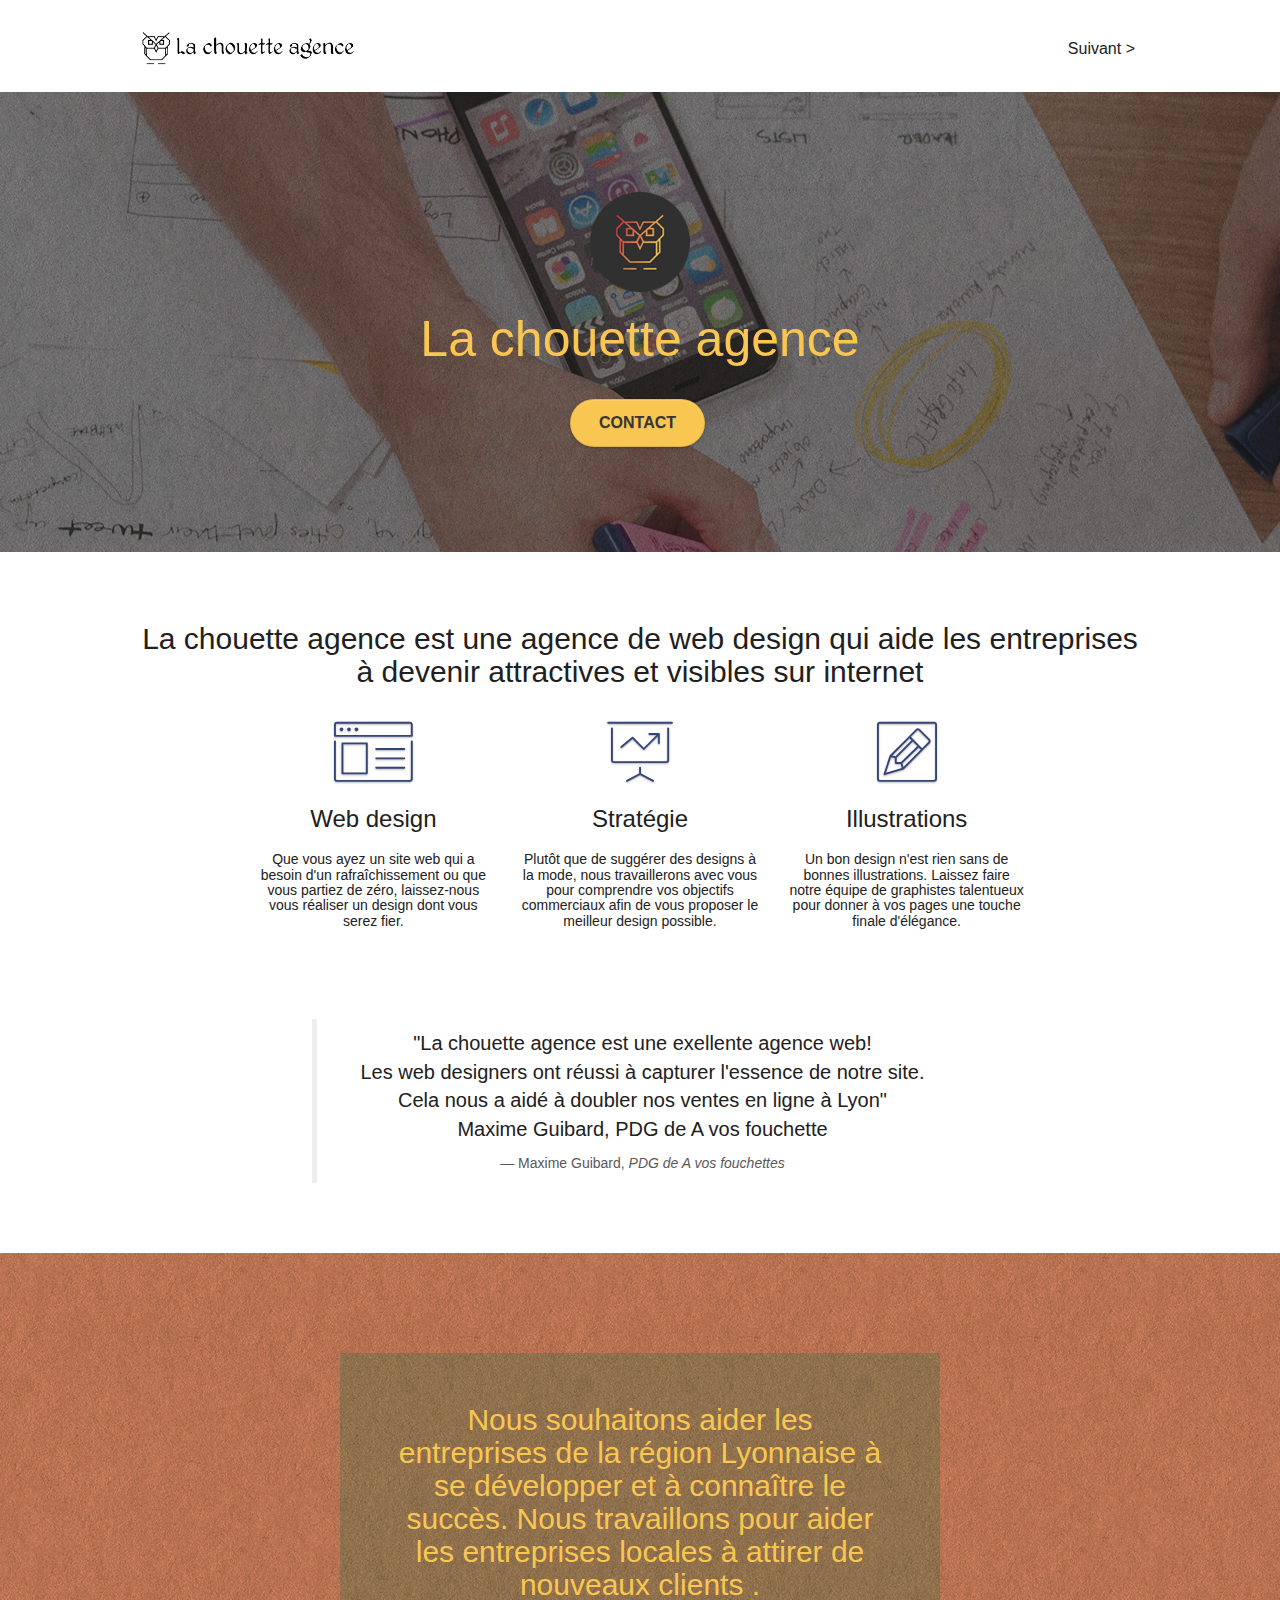
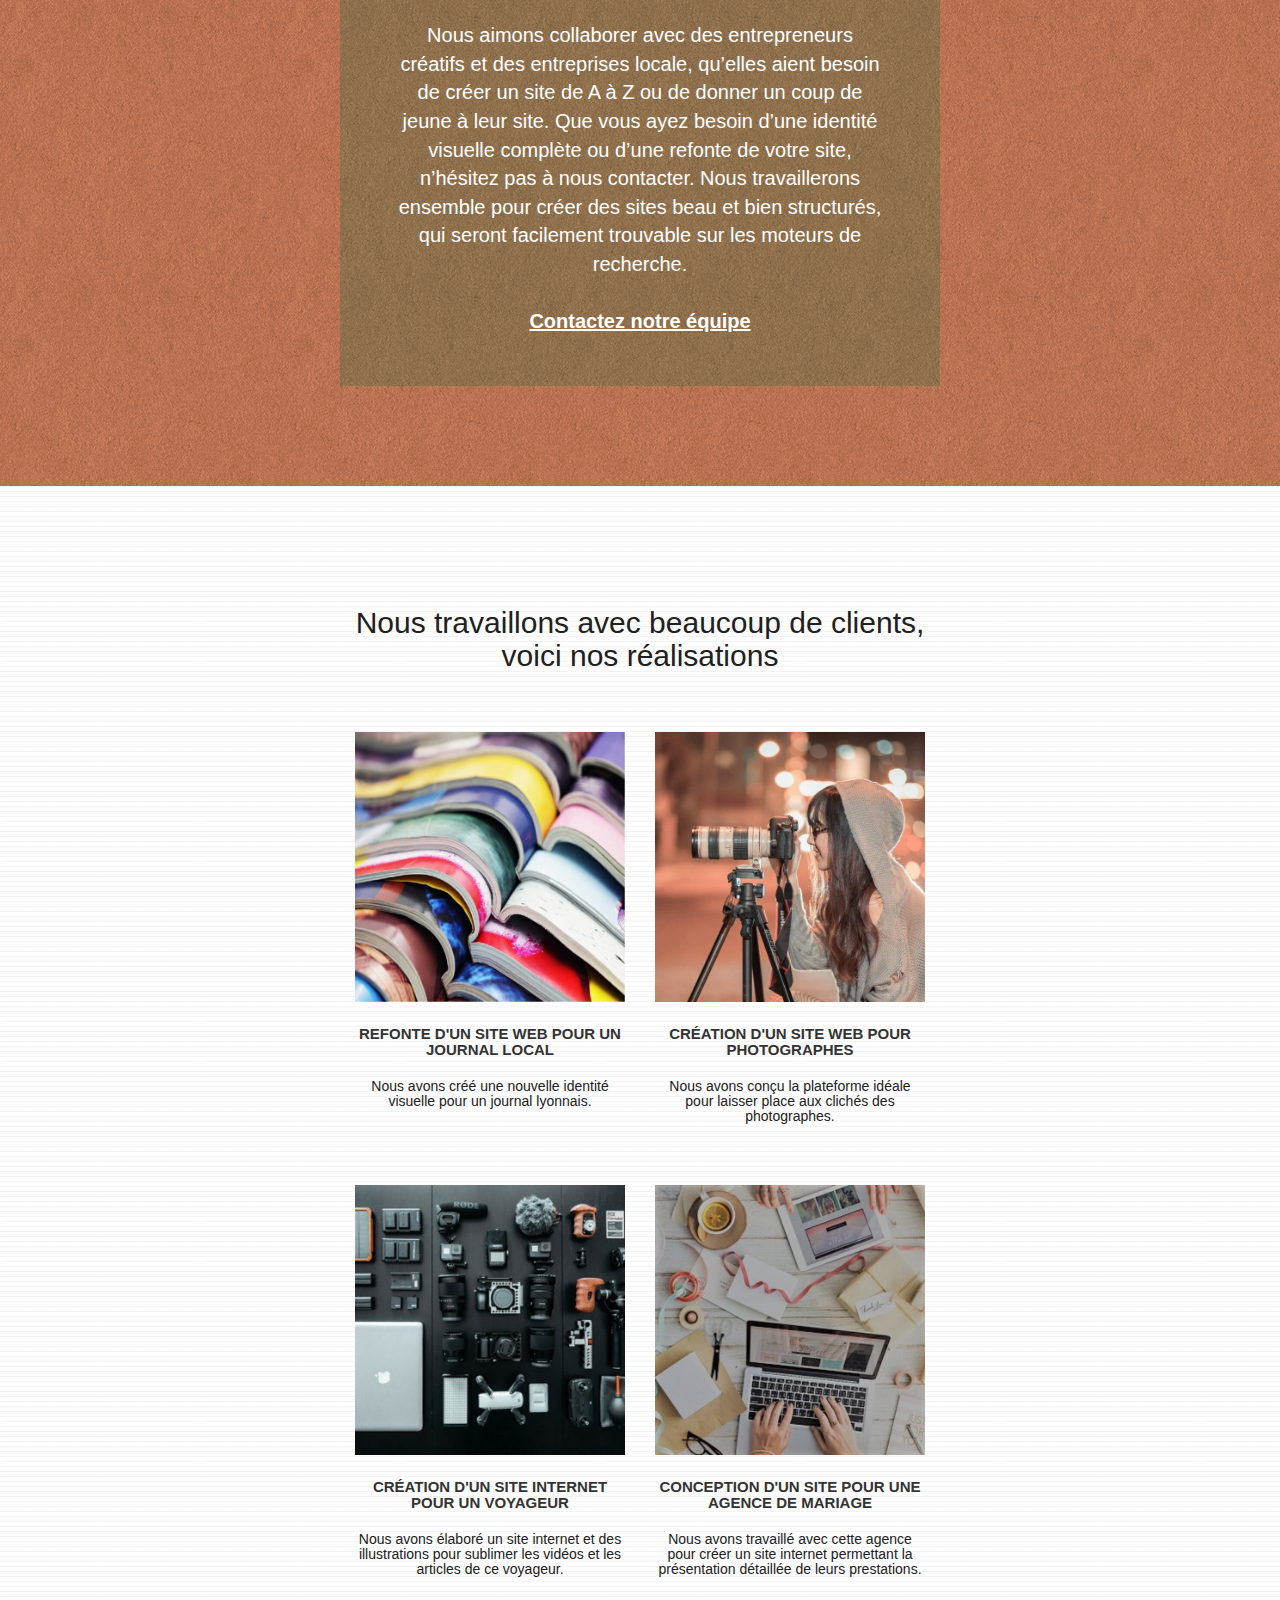
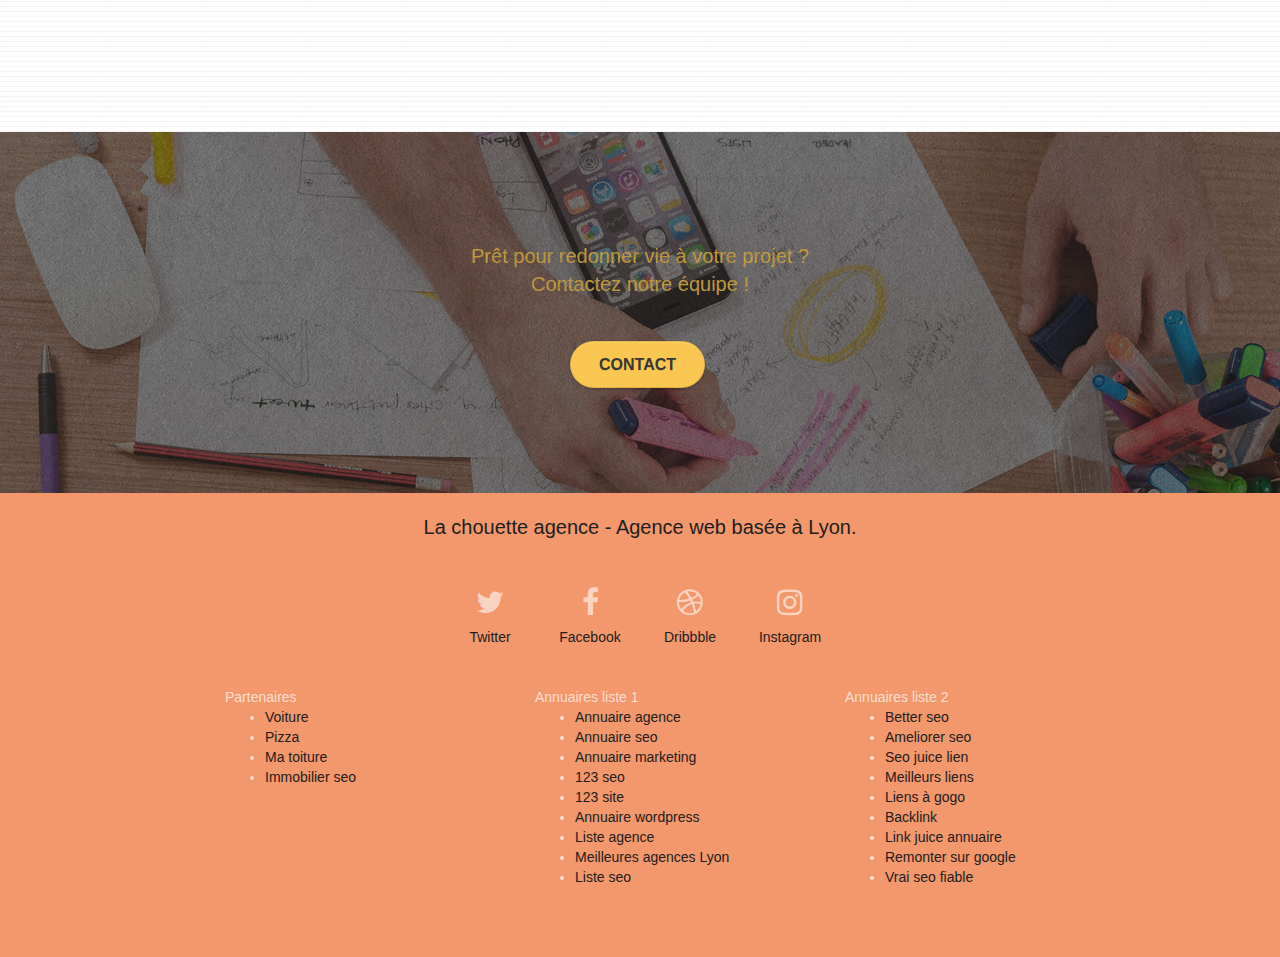
==== commit 12fb47fb: "supp bouton accueil sur index" ====
--- a/index.html
+++ b/index.html
@@ -63,9 +63,6 @@
 						<div class="collapse navbar-collapse navbar-1 special-dropdown-nav">
 							<ul class="site-navigation nav navbar-nav">
 								<li>
-									<a href="index.html">Accueil</a>
-								</li>
-								<li>
 									<a href="page2.html">Suivant &gt;</a>
 								</li>
 							</ul>
--- a/style.css
+++ b/style.css
@@ -996,7 +996,7 @@
     }
     .bloc-sm,
     .bloc-md {
-        padding-left: 0;
+        padding-left: 15px;
         padding-right: 0;
     }
     .bloc-tile-2 .container,
